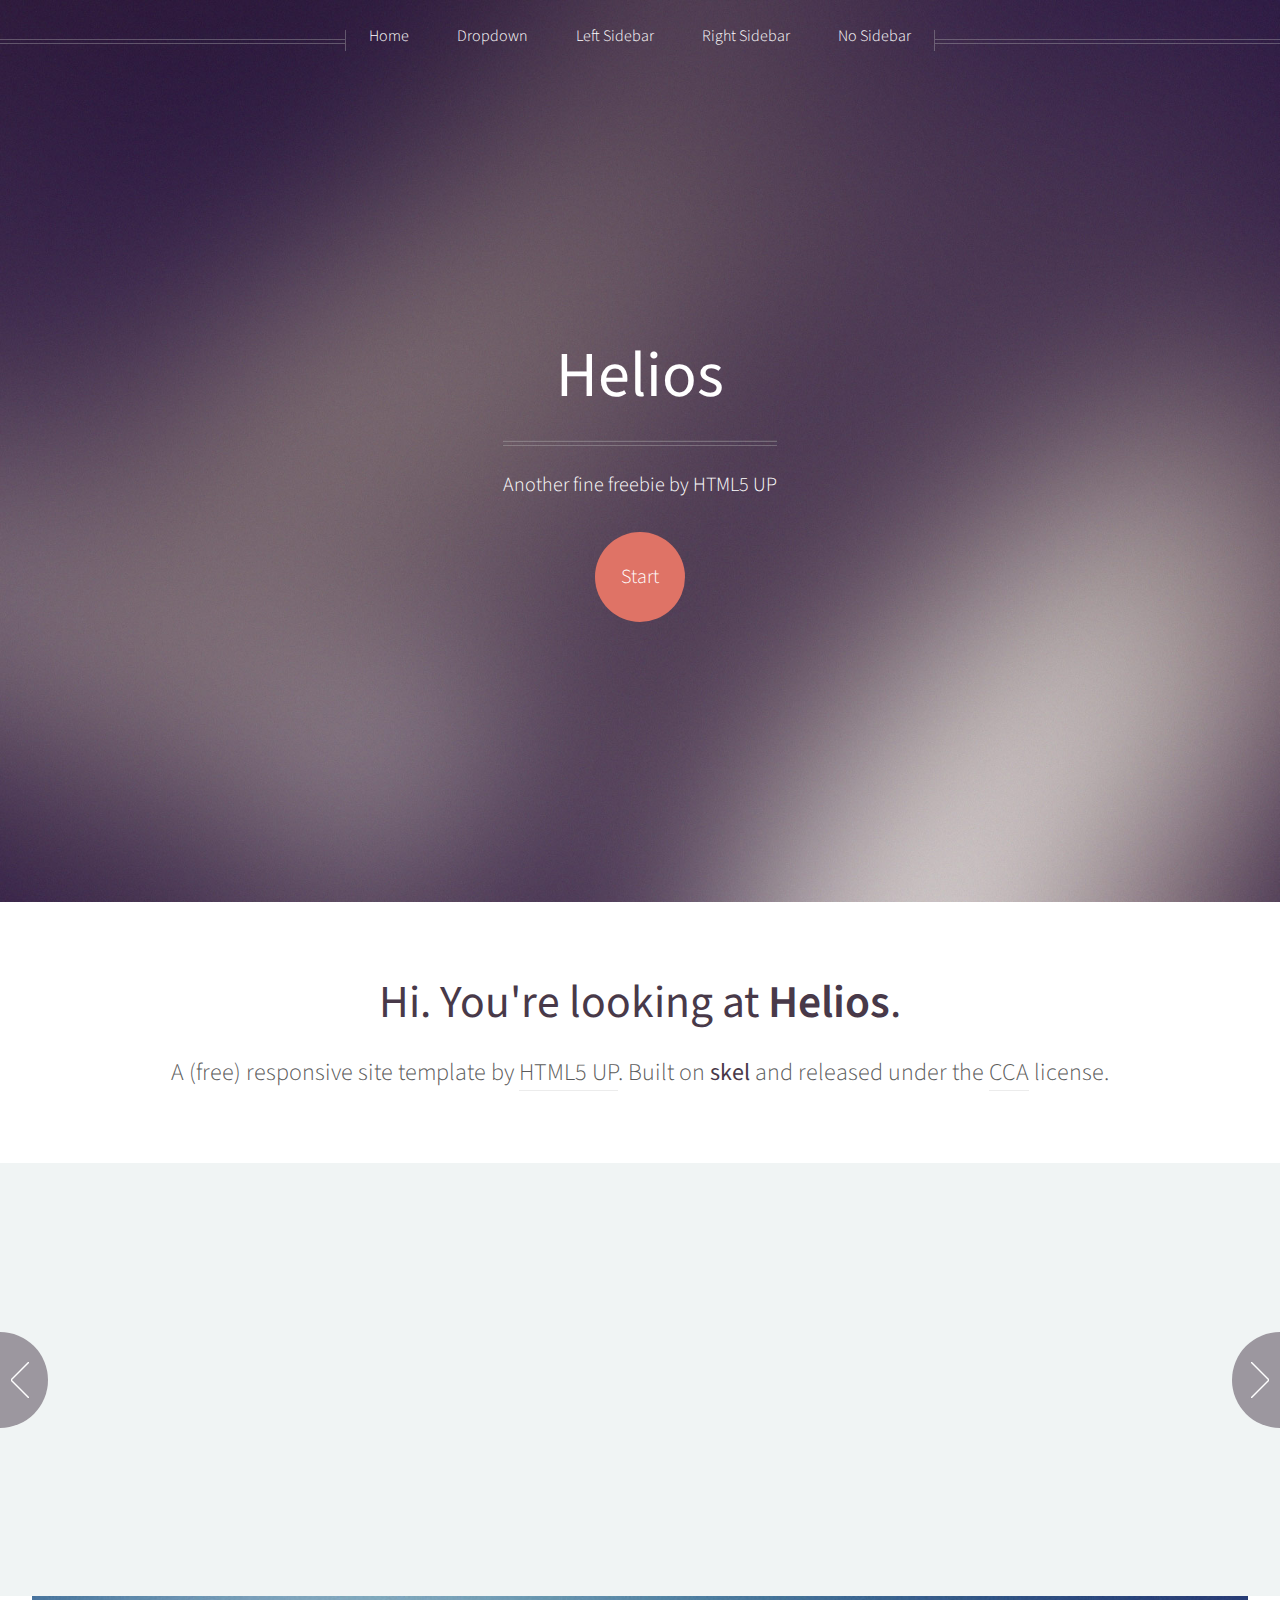
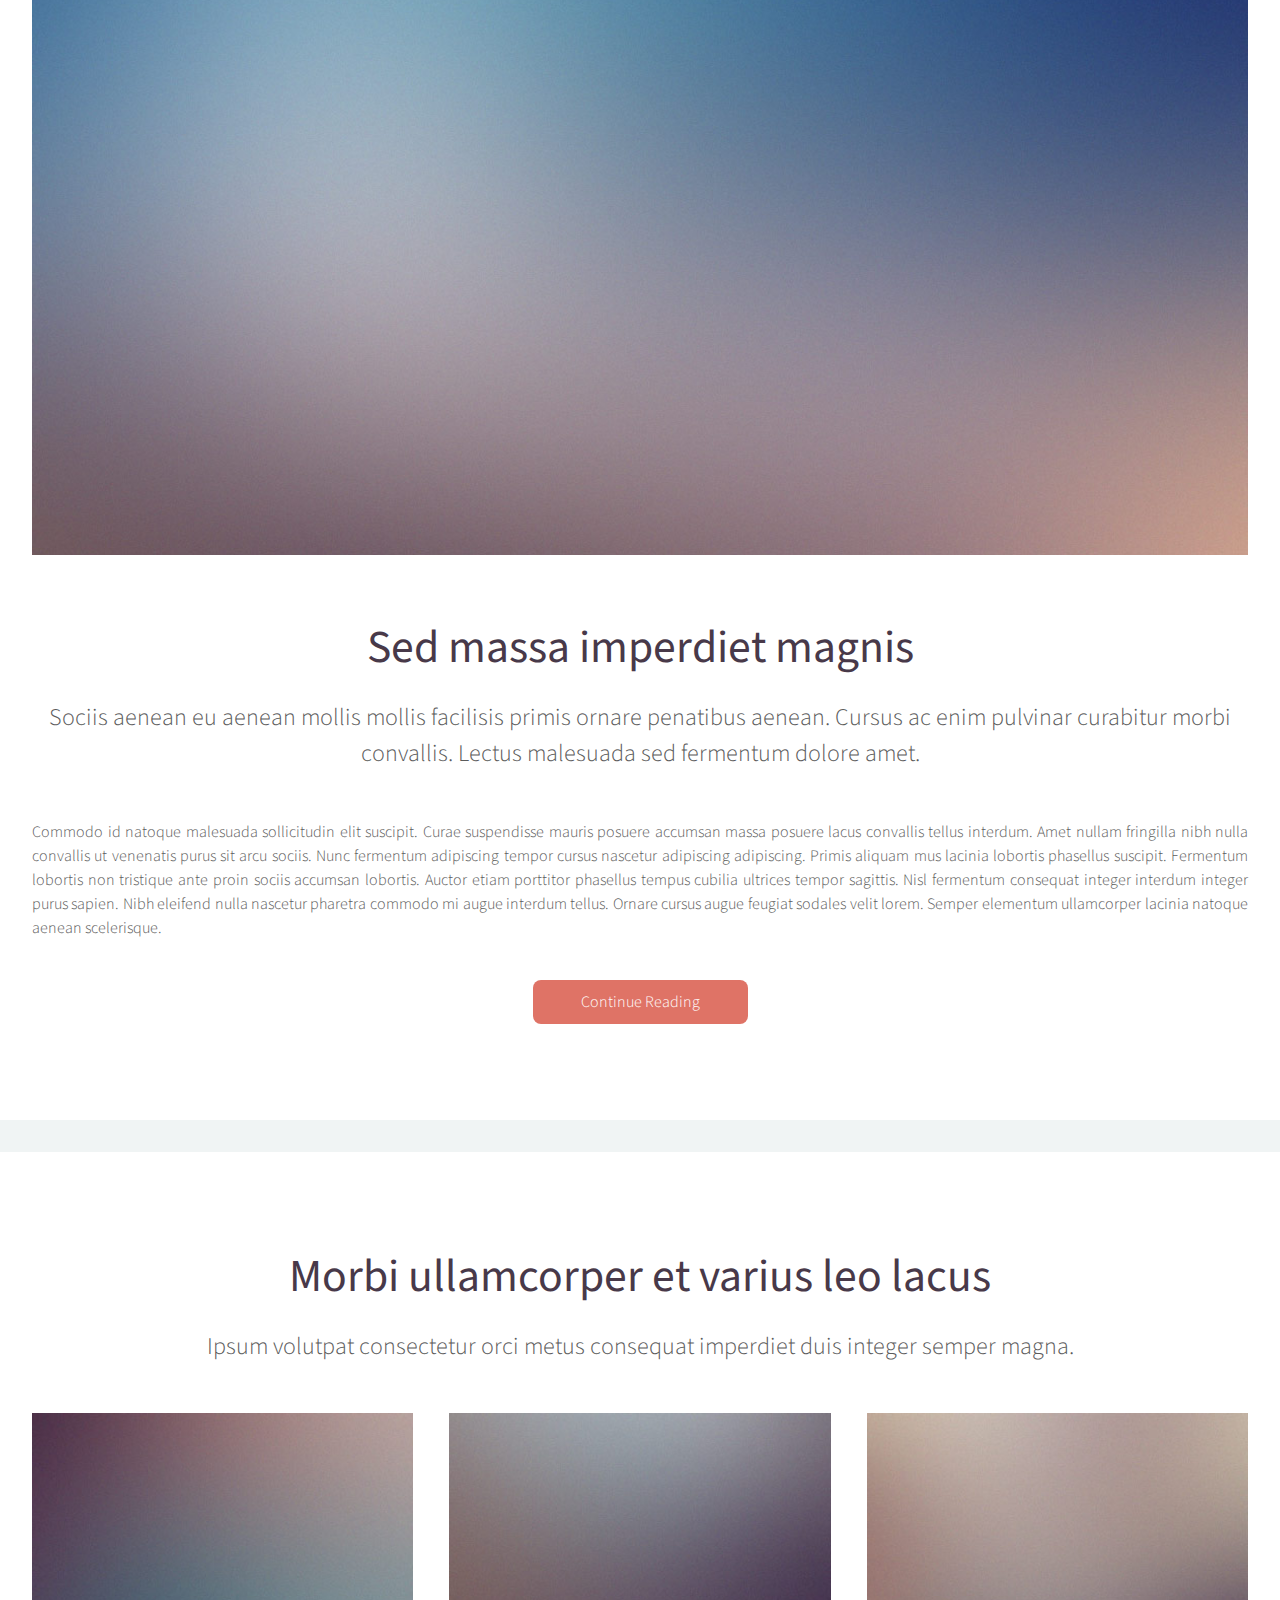
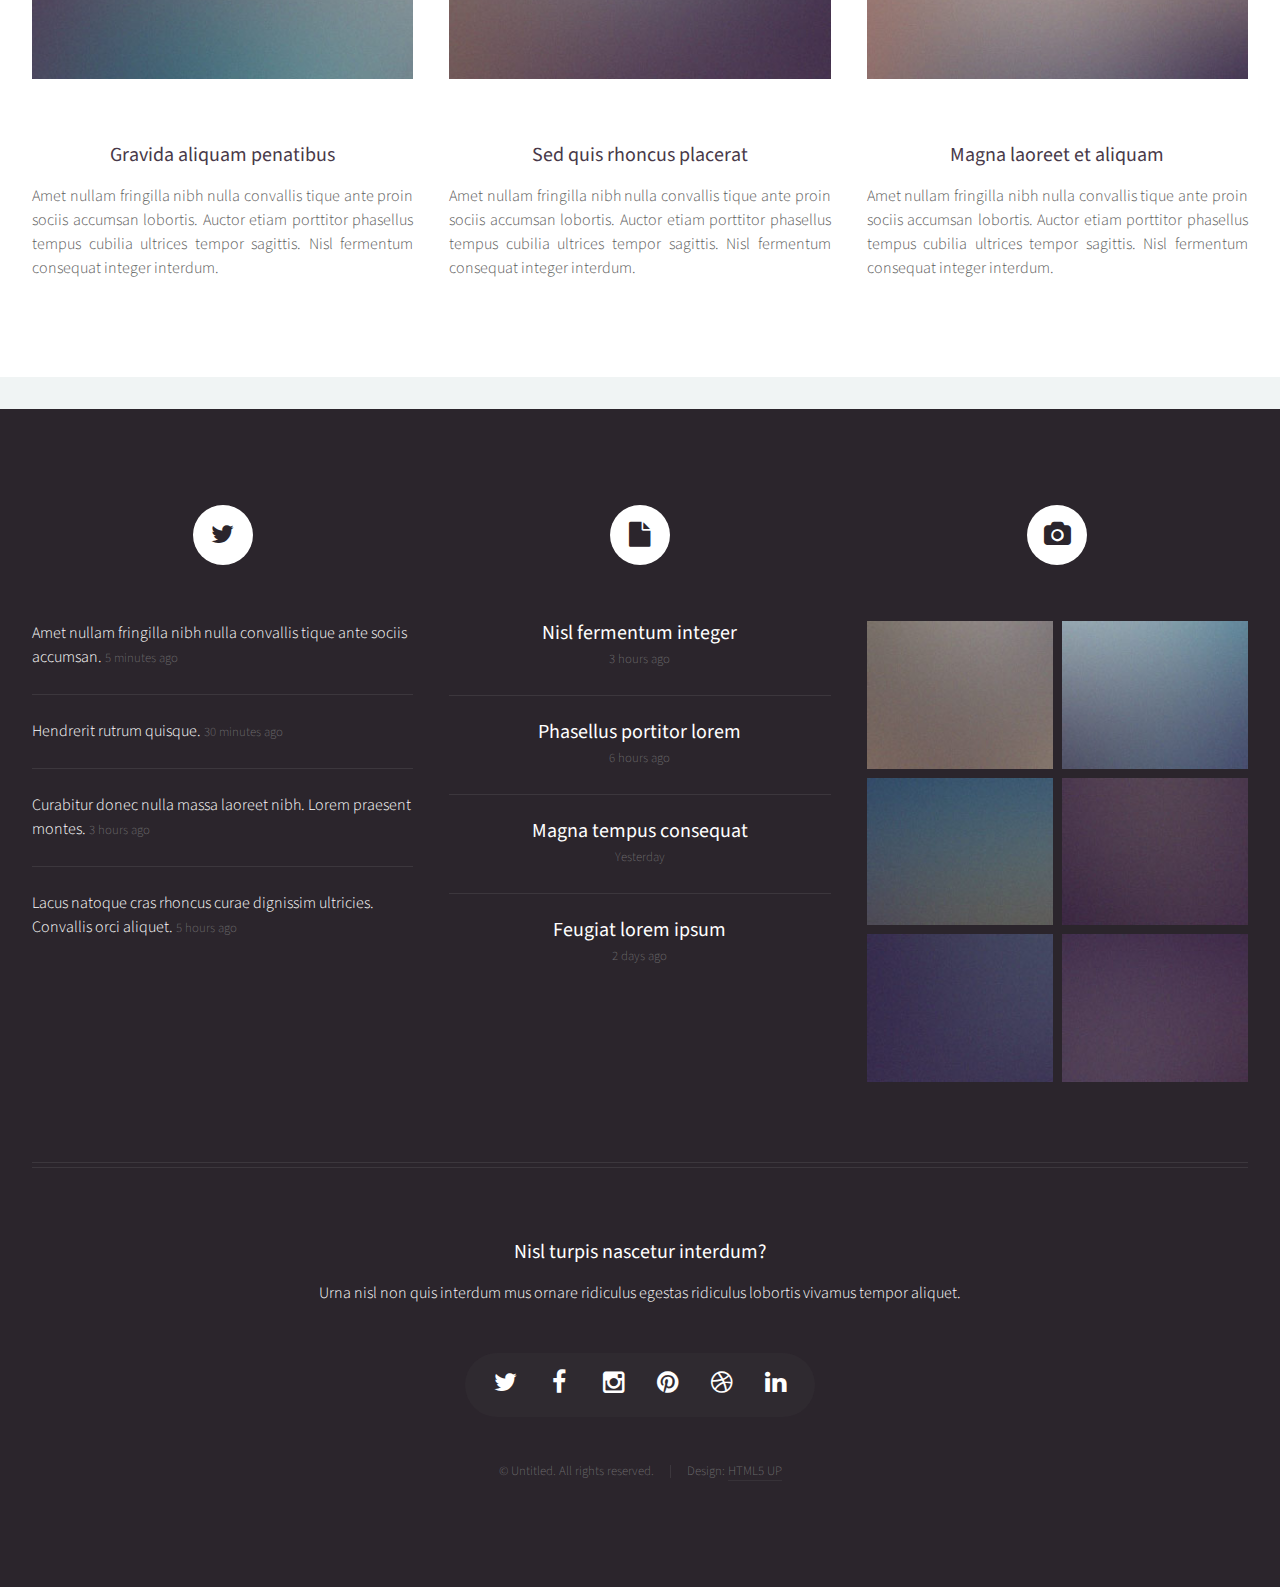
==== index.html @ 943f7883 "added helios" ====
<!DOCTYPE HTML>
<!--
	Helios by HTML5 UP
	html5up.net | @n33co
	Free for personal and commercial use under the CCA 3.0 license (html5up.net/license)
-->
<html>
	<head>
		<title>Helios by HTML5 UP</title>
		<meta http-equiv="content-type" content="text/html; charset=utf-8" />
		<meta name="description" content="" />
		<meta name="keywords" content="" />
		<!--[if lte IE 8]><script src="css/ie/html5shiv.js"></script><![endif]-->
		<script src="js/jquery.min.js"></script>
		<script src="js/jquery.dropotron.min.js"></script>
		<script src="js/jquery.scrolly.min.js"></script>
		<script src="js/jquery.onvisible.min.js"></script>
		<script src="js/skel.min.js"></script>
		<script src="js/skel-layers.min.js"></script>
		<script src="js/init.js"></script>
		<noscript>
			<link rel="stylesheet" href="css/skel.css" />
			<link rel="stylesheet" href="css/style.css" />
			<link rel="stylesheet" href="css/style-desktop.css" />
			<link rel="stylesheet" href="css/style-noscript.css" />
		</noscript>
		<!--[if lte IE 8]><link rel="stylesheet" href="css/ie/v8.css" /><![endif]-->
	</head>
	<body class="homepage">

		<!-- Header -->
			<div id="header">
						
				<!-- Inner -->
					<div class="inner">
						<header>
							<h1><a href="index.html" id="logo">Helios</a></h1>
							<hr />
							<p>Another fine freebie by HTML5 UP</p>
						</header>
						<footer>
							<a href="#banner" class="button circled scrolly">Start</a>
						</footer>
					</div>
				
				<!-- Nav -->
					<nav id="nav">
						<ul>
							<li><a href="index.html">Home</a></li>
							<li>
								<a href="">Dropdown</a>
								<ul>
									<li><a href="#">Lorem ipsum dolor</a></li>
									<li><a href="#">Magna phasellus</a></li>
									<li><a href="#">Etiam dolore nisl</a></li>
									<li>
										<a href="">And a submenu &hellip;</a>
										<ul>
											<li><a href="#">Lorem ipsum dolor</a></li>
											<li><a href="#">Phasellus consequat</a></li>
											<li><a href="#">Magna phasellus</a></li>
											<li><a href="#">Etiam dolore nisl</a></li>
										</ul>
									</li>
									<li><a href="#">Veroeros feugiat</a></li>
								</ul>
							</li>
							<li><a href="left-sidebar.html">Left Sidebar</a></li>
							<li><a href="right-sidebar.html">Right Sidebar</a></li>
							<li><a href="no-sidebar.html">No Sidebar</a></li>
						</ul>
					</nav>

			</div>
			
		<!-- Banner -->
			<section id="banner">
				<header>
					<h2>Hi. You're looking at <strong>Helios</strong>.</h2>
					<p>
						A (free) responsive site template by <a href="http://html5up.net">HTML5 UP</a>.
						Built on <strong>skel</strong> and released under the <a href="http://html5up.net/license">CCA</a> license.
					</p>
				</header>
			</section>

		<!-- Carousel -->
			<section class="carousel">
				<div class="reel">

					<article>
						<a href="#" class="image featured"><img src="images/pic01.jpg" alt="" /></a>
						<header>
							<h3><a href="#">Pulvinar sagittis congue</a></h3>
						</header>
						<p>Commodo id natoque malesuada sollicitudin elit suscipit magna.</p>							
					</article>
				
					<article>
						<a href="#" class="image featured"><img src="images/pic02.jpg" alt="" /></a>
						<header>
							<h3><a href="#">Fermentum sagittis proin</a></h3>
						</header>
						<p>Commodo id natoque malesuada sollicitudin elit suscipit magna.</p>							
					</article>
				
					<article>
						<a href="#" class="image featured"><img src="images/pic03.jpg" alt="" /></a>
						<header>
							<h3><a href="#">Sed quis rhoncus placerat</a></h3>
						</header>
						<p>Commodo id natoque malesuada sollicitudin elit suscipit magna.</p>							
					</article>
				
					<article>
						<a href="#" class="image featured"><img src="images/pic04.jpg" alt="" /></a>
						<header>
							<h3><a href="#">Ultrices urna sit lobortis</a></h3>
						</header>
						<p>Commodo id natoque malesuada sollicitudin elit suscipit magna.</p>							
					</article>
				
					<article>
						<a href="#" class="image featured"><img src="images/pic05.jpg" alt="" /></a>
						<header>
							<h3><a href="#">Varius magnis sollicitudin</a></h3>
						</header>
						<p>Commodo id natoque malesuada sollicitudin elit suscipit magna.</p>							
					</article>

					<article>
						<a href="#" class="image featured"><img src="images/pic01.jpg" alt="" /></a>
						<header>
							<h3><a href="#">Pulvinar sagittis congue</a></h3>
						</header>
						<p>Commodo id natoque malesuada sollicitudin elit suscipit magna.</p>							
					</article>
				
					<article>
						<a href="#" class="image featured"><img src="images/pic02.jpg" alt="" /></a>
						<header>
							<h3><a href="#">Fermentum sagittis proin</a></h3>
						</header>
						<p>Commodo id natoque malesuada sollicitudin elit suscipit magna.</p>							
					</article>
				
					<article>
						<a href="#" class="image featured"><img src="images/pic03.jpg" alt="" /></a>
						<header>
							<h3><a href="#">Sed quis rhoncus placerat</a></h3>
						</header>
						<p>Commodo id natoque malesuada sollicitudin elit suscipit magna.</p>							
					</article>
				
					<article>
						<a href="#" class="image featured"><img src="images/pic04.jpg" alt="" /></a>
						<header>
							<h3><a href="#">Ultrices urna sit lobortis</a></h3>
						</header>
						<p>Commodo id natoque malesuada sollicitudin elit suscipit magna.</p>							
					</article>
				
					<article>
						<a href="#" class="image featured"><img src="images/pic05.jpg" alt="" /></a>
						<header>
							<h3><a href="#">Varius magnis sollicitudin</a></h3>
						</header>
						<p>Commodo id natoque malesuada sollicitudin elit suscipit magna.</p>							
					</article>

				</div>
			</section>
			
		<!-- Main -->
			<div class="wrapper style2">

				<article id="main" class="container special">
					<a href="#" class="image featured"><img src="images/pic06.jpg" alt="" /></a>
					<header>
						<h2><a href="#">Sed massa imperdiet magnis</a></h2>
						<p>
							Sociis aenean eu aenean mollis mollis facilisis primis ornare penatibus aenean. Cursus ac enim 
							pulvinar curabitur morbi convallis. Lectus malesuada sed fermentum dolore amet.
						</p>
					</header>
					<p>
						Commodo id natoque malesuada sollicitudin elit suscipit. Curae suspendisse mauris posuere accumsan massa 
						posuere lacus convallis tellus interdum. Amet nullam fringilla nibh nulla convallis ut venenatis purus 
						sit arcu sociis. Nunc fermentum adipiscing tempor cursus nascetur adipiscing adipiscing. Primis aliquam 
						mus lacinia lobortis phasellus suscipit. Fermentum lobortis non tristique ante proin sociis accumsan 
						lobortis. Auctor etiam porttitor phasellus tempus cubilia ultrices tempor sagittis. Nisl fermentum 
						consequat integer interdum integer purus sapien. Nibh eleifend nulla nascetur pharetra commodo mi augue 
						interdum tellus. Ornare cursus augue feugiat sodales velit lorem. Semper elementum ullamcorper lacinia 
						natoque aenean scelerisque.
					</p>
					<footer>
						<a href="#" class="button">Continue Reading</a>
					</footer>
				</article>

			</div>

		<!-- Features -->
			<div class="wrapper style1">
				
				<section id="features" class="container special">
					<header>
						<h2>Morbi ullamcorper et varius leo lacus</h2>
						<p>Ipsum volutpat consectetur orci metus consequat imperdiet duis integer semper magna.</p>
					</header>
					<div class="row">
						<article class="4u special">
							<a href="#" class="image featured"><img src="images/pic07.jpg" alt="" /></a>
							<header>
								<h3><a href="#">Gravida aliquam penatibus</a></h3>
							</header>
							<p>
								Amet nullam fringilla nibh nulla convallis tique ante proin sociis accumsan lobortis. Auctor etiam
								porttitor phasellus tempus cubilia ultrices tempor sagittis. Nisl fermentum consequat integer interdum.
							</p>
						</article>
						<article class="4u special">
							<a href="#" class="image featured"><img src="images/pic08.jpg" alt="" /></a>
							<header>
								<h3><a href="#">Sed quis rhoncus placerat</a></h3>
							</header>
							<p>
								Amet nullam fringilla nibh nulla convallis tique ante proin sociis accumsan lobortis. Auctor etiam
								porttitor phasellus tempus cubilia ultrices tempor sagittis. Nisl fermentum consequat integer interdum.
							</p>
						</article>
						<article class="4u special">
							<a href="#" class="image featured"><img src="images/pic09.jpg" alt="" /></a>
							<header>
								<h3><a href="#">Magna laoreet et aliquam</a></h3>
							</header>
							<p>
								Amet nullam fringilla nibh nulla convallis tique ante proin sociis accumsan lobortis. Auctor etiam
								porttitor phasellus tempus cubilia ultrices tempor sagittis. Nisl fermentum consequat integer interdum.
							</p>
						</article>
					</div>
				</section>

			</div>

		<!-- Footer -->
			<div id="footer">
				<div class="container">
					<div class="row">
						
						<!-- Tweets -->
							<section class="4u">
								<header>
									<h2 class="icon fa-twitter circled"><span class="label">Tweets</span></h2>
								</header>
								<ul class="divided">
									<li>
										<article class="tweet">
											Amet nullam fringilla nibh nulla convallis tique ante sociis accumsan.
											<span class="timestamp">5 minutes ago</span>
										</article>
									</li>
									<li>
										<article class="tweet">
											Hendrerit rutrum quisque.
											<span class="timestamp">30 minutes ago</span>
										</article>
									</li>
									<li>
										<article class="tweet">
											Curabitur donec nulla massa laoreet nibh. Lorem praesent montes.
											<span class="timestamp">3 hours ago</span>
										</article>
									</li>
									<li>
										<article class="tweet">
											Lacus natoque cras rhoncus curae dignissim ultricies. Convallis orci aliquet.
											<span class="timestamp">5 hours ago</span>
										</article>
									</li>
								</ul>
							</section>

						<!-- Posts -->
							<section class="4u">
								<header>
									<h2 class="icon fa-file circled"><span class="label">Posts</span></h2>
								</header>
								<ul class="divided">
									<li>
										<article class="post stub">
											<header>
												<h3><a href="#">Nisl fermentum integer</a></h3>
											</header>
											<span class="timestamp">3 hours ago</span>
										</article>
									</li>
									<li>
										<article class="post stub">
											<header>
												<h3><a href="#">Phasellus portitor lorem</a></h3>
											</header>
											<span class="timestamp">6 hours ago</span>
										</article>
									</li>
									<li>
										<article class="post stub">
											<header>
												<h3><a href="#">Magna tempus consequat</a></h3>
											</header>
											<span class="timestamp">Yesterday</span>
										</article>
									</li>
									<li>
										<article class="post stub">
											<header>
												<h3><a href="#">Feugiat lorem ipsum</a></h3>
											</header>
											<span class="timestamp">2 days ago</span>
										</article>
									</li>
								</ul>
							</section>

						<!-- Photos -->
							<section class="4u">
								<header>
									<h2 class="icon fa-camera circled"><span class="label">Photos</span></h2>
								</header>
								<div class="row 25% no-collapse">
									<div class="6u">
										<a href="#" class="image fit"><img src="images/pic10.jpg" alt="" /></a>
									</div>
									<div class="6u">
										<a href="#" class="image fit"><img src="images/pic11.jpg" alt="" /></a>
									</div>
								</div>
								<div class="row 25% no-collapse">
									<div class="6u">
										<a href="#" class="image fit"><img src="images/pic12.jpg" alt="" /></a>
									</div>
									<div class="6u">
										<a href="#" class="image fit"><img src="images/pic13.jpg" alt="" /></a>
									</div>
								</div>
								<div class="row 25% no-collapse">
									<div class="6u">
										<a href="#" class="image fit"><img src="images/pic14.jpg" alt="" /></a>
									</div>
									<div class="6u">
										<a href="#" class="image fit"><img src="images/pic15.jpg" alt="" /></a>
									</div>
								</div>
							</section>

					</div>
					<hr />
					<div class="row">
						<div class="12u">
							
							<!-- Contact -->
								<section class="contact">
									<header>
										<h3>Nisl turpis nascetur interdum?</h3>
									</header>
									<p>Urna nisl non quis interdum mus ornare ridiculus egestas ridiculus lobortis vivamus tempor aliquet.</p>
									<ul class="icons">
										<li><a href="#" class="icon fa-twitter"><span class="label">Twitter</span></a></li>
										<li><a href="#" class="icon fa-facebook"><span class="label">Facebook</span></a></li>
										<li><a href="#" class="icon fa-instagram"><span class="label">Instagram</span></a></li>
										<li><a href="#" class="icon fa-pinterest"><span class="label">Pinterest</span></a></li>
										<li><a href="#" class="icon fa-dribbble"><span class="label">Dribbble</span></a></li>
										<li><a href="#" class="icon fa-linkedin"><span class="label">Linkedin</span></a></li>
									</ul>
								</section>
							
							<!-- Copyright -->
								<div class="copyright">
									<ul class="menu">
										<li>&copy; Untitled. All rights reserved.</li><li>Design: <a href="http://html5up.net">HTML5 UP</a></li>
									</ul>
								</div>
							
						</div>
					
					</div>
				</div>
			</div>

	</body>
</html>
---- css/skel.css ----
/* Resets (http://meyerweb.com/eric/tools/css/reset/ | v2.0 | 20110126 | License: none (public domain)) */

	html,body,div,span,applet,object,iframe,h1,h2,h3,h4,h5,h6,p,blockquote,pre,a,abbr,acronym,address,big,cite,code,del,dfn,em,img,ins,kbd,q,s,samp,small,strike,strong,sub,sup,tt,var,b,u,i,center,dl,dt,dd,ol,ul,li,fieldset,form,label,legend,table,caption,tbody,tfoot,thead,tr,th,td,article,aside,canvas,details,embed,figure,figcaption,footer,header,hgroup,menu,nav,output,ruby,section,summary,time,mark,audio,video{margin:0;padding:0;border:0;font-size:100%;font:inherit;vertical-align:baseline;}article,aside,details,figcaption,figure,footer,header,hgroup,menu,nav,section{display:block;}body{line-height:1;}ol,ul{list-style:none;}blockquote,q{quotes:none;}blockquote:before,blockquote:after,q:before,q:after{content:'';content:none;}table{border-collapse:collapse;border-spacing:0;}body{-webkit-text-size-adjust:none}

/* Box Model */

	*, *:before, *:after {
		-moz-box-sizing: border-box;
		-webkit-box-sizing: border-box;
		box-sizing: border-box;
	}

/* Container */

	.container {
		margin-left: auto;
		margin-right: auto;

		/* width: (containers) */
		width: 1200px;
	}

	/* Modifiers */

		/* 125% */
			.container.\31 25\25 {
				width: 100%;

				/* max-width: (containers * 1.25) */
				max-width: 1500px;

				/* min-width: (containers) */
				min-width: 1200px;
			}

		/* 75% */
			.container.\37 5\25 {

				/* width: (containers * 0.75) */
				width: 900px;

			}

		/* 50% */
			.container.\35 0\25 {

				/* width: (containers * 0.50) */
				width: 600px;

			}

		/* 25% */
			.container.\32 5\25 {

				/* width: (containers * 0.25) */
				width: 300px;

			}

/* Grid */

	.row {
		border-bottom: solid 1px transparent;
	}

	.row > * {
		float: left;
	}

	.row:after, .row:before {
		content: '';
		display: block;
		clear: both;
		height: 0;
	}

	.row.uniform > * > :first-child {
		margin-top: 0;
	}

	.row.uniform > * > :last-child {
		margin-bottom: 0;
	}

	/* Gutters */

		/* Normal */

			.row > * {
				/* padding: (gutters.horizontal) 0 0 (gutters.vertical) */
				padding: 40px 0 0 40px;
			}

			.row {
				/* margin: -(gutters.horizontal) 0 -1px -(gutters.vertical) */
				margin: -40px 0 -1px -40px;
			}

			.row.uniform > * {
				/* padding: (gutters.vertical) 0 0 (gutters.vertical) */
				padding: 40px 0 0 40px;
			}

			.row.uniform {
				/* margin: -(gutters.vertical) 0 -1px -(gutters.vertical) */
				margin: -40px 0 -1px -40px;
			}

		/* 200% */

			.row.\32 00\25 > * {
				/* padding: (gutters.horizontal) 0 0 (gutters.vertical) */
				padding: 80px 0 0 80px;
			}

			.row.\32 00\25 {
				/* margin: -(gutters.horizontal) 0 -1px -(gutters.vertical) */
				margin: -80px 0 -1px -80px;
			}

			.row.uniform.\32 00\25 > * {
				/* padding: (gutters.vertical) 0 0 (gutters.vertical) */
				padding: 80px 0 0 80px;
			}

			.row.uniform.\32 00\25 {
				/* margin: -(gutters.vertical) 0 -1px -(gutters.vertical) */
				margin: -80px 0 -1px -80px;
			}

		/* 150% */

			.row.\31 50\25 > * {
				/* padding: (gutters.horizontal) 0 0 (gutters.vertical) */
				padding: 60px 0 0 60px;
			}

			.row.\31 50\25 {
				/* margin: -(gutters.horizontal) 0 -1px -(gutters.vertical) */
				margin: -60px 0 -1px -60px;
			}

			.row.uniform.\31 50\25 > * {
				/* padding: (gutters.vertical) 0 0 (gutters.vertical) */
				padding: 60px 0 0 60px;
			}

			.row.uniform.\31 50\25 {
				/* margin: -(gutters.vertical) 0 -1px -(gutters.vertical) */
				margin: -60px 0 -1px -60px;
			}

		/* 50% */

			.row.\35 0\25 > * {
				/* padding: (gutters.horizontal) 0 0 (gutters.vertical) */
				padding: 20px 0 0 20px;
			}

			.row.\35 0\25 {
				/* margin: -(gutters.horizontal) 0 -1px -(gutters.vertical) */
				margin: -20px 0 -1px -20px;
			}

			.row.uniform.\35 0\25 > * {
				/* padding: (gutters.vertical) 0 0 (gutters.vertical) */
				padding: 20px 0 0 20px;
			}

			.row.uniform.\35 0\25 {
				/* margin: -(gutters.vertical) 0 -1px -(gutters.vertical) */
				margin: -20px 0 -1px -20px;
			}

		/* 25% */

			.row.\32 5\25 > * {
				/* padding: (gutters.horizontal) 0 0 (gutters.vertical) */
				padding: 10px 0 0 10px;
			}

			.row.\32 5\25 {
				/* margin: -(gutters.horizontal) 0 -1px -(gutters.vertical) */
				margin: -10px 0 -1px -10px;
			}

			.row.uniform.\32 5\25 > * {
				/* padding: (gutters.vertical) 0 0 (gutters.vertical) */
				padding: 10px 0 0 10px;
			}

			.row.uniform.\32 5\25 {
				/* margin: -(gutters.vertical) 0 -1px -(gutters.vertical) */
				margin: -10px 0 -1px -10px;
			}

		/* 0% */

			.row.\30 \25 > * {
				padding: 0;
			}

			.row.\30 \25 {
				margin: 0 0 -1px 0;
			}

	/* Cells */

		.\31 2u, .\31 2u\24 { width: 100%; clear: none; margin-left: 0; }
		.\31 1u, .\31 1u\24 { width: 91.6666666667%; clear: none; margin-left: 0; }
		.\31 0u, .\31 0u\24 { width: 83.3333333333%; clear: none; margin-left: 0; }
		.\39 u, .\39 u\24 { width: 75%; clear: none; margin-left: 0; }
		.\38 u, .\38 u\24 { width: 66.6666666667%; clear: none; margin-left: 0; }
		.\37 u, .\37 u\24 { width: 58.3333333333%; clear: none; margin-left: 0; }
		.\36 u, .\36 u\24 { width: 50%; clear: none; margin-left: 0; }
		.\35 u, .\35 u\24 { width: 41.6666666667%; clear: none; margin-left: 0; }
		.\34 u, .\34 u\24 { width: 33.3333333333%; clear: none; margin-left: 0; }
		.\33 u, .\33 u\24 { width: 25%; clear: none; margin-left: 0; }
		.\32 u, .\32 u\24 { width: 16.6666666667%; clear: none; margin-left: 0; }
		.\31 u, .\31 u\24 { width: 8.3333333333%; clear: none; margin-left: 0; }

		.\31 2u\24 + *,
		.\31 1u\24 + *,
		.\31 0u\24 + *,
		.\39 u\24 + *,
		.\38 u\24 + *,
		.\37 u\24 + *,
		.\36 u\24 + *,
		.\35 u\24 + *,
		.\34 u\24 + *,
		.\33 u\24 + *,
		.\32 u\24 + *,
		.\31 u\24 + * {
			clear: left;
		}

		.\-11u { margin-left: 91.6666666667% }
		.\-10u { margin-left: 83.3333333333% }
		.\-9u { margin-left: 75% }
		.\-8u { margin-left: 66.6666666667% }
		.\-7u { margin-left: 58.3333333333% }
		.\-6u { margin-left: 50% }
		.\-5u { margin-left: 41.6666666667% }
		.\-4u { margin-left: 33.3333333333% }
		.\-3u { margin-left: 25% }
		.\-2u { margin-left: 16.6666666667% }
		.\-1u { margin-left: 8.3333333333% }
---- css/style.css ----
@charset 'UTF-8';
@import url('http://fonts.googleapis.com/css?family=Source+Sans+Pro:300,300italic,400,400italic,600');
@import url('font-awesome.min.css');

/*
	Helios by HTML5 UP
	html5up.net | @n33co
	Free for personal and commercial use under the CCA 3.0 license (html5up.net/license)
*/

/*********************************************************************************/
/* Basic                                                                         */
/*********************************************************************************/

	body
	{
		background: #f0f4f4;
		color: #5b5b5b;
	}

		body.is-loading *
		{
			-moz-transition: none !important;
			-webkit-transition: none !important;
			-o-transition: none !important;
			-ms-transition: none !important;
			transition: none !important;
			-moz-animation: none !important;
			-webkit-animation: none !important;
			-o-animation: none !important;
			-ms-animation: none !important;
			animation: none !important;
		}

	body,input,textarea,select
	{
		font-size: 15pt;
		line-height: 1.85em;
		font-family: 'Source Sans Pro', sans-serif;
		font-weight: 300;
	}

	h1,h2,h3,h4,h5,h6
	{
		font-weight: 400;
		color: #483949;
		line-height: 1.25em;
	}
	
		h1 a, h2 a, h3 a, h4 a, h5 a, h6 a
		{
			color: inherit;
			text-decoration: none;
			border-bottom-color: transparent;
		}
		
		h1 strong, h2 strong, h3 strong, h4 strong, h5 strong, h6 strong
		{
			font-weight: 600;
		}

	h2
	{
		font-size: 2.85em;
	}
	
	h3
	{
		font-size: 1.25em;
	}
	
	h4
	{
		font-size: 1em;
		margin: 0 0 0.25em 0;
	}
	
	strong, b
	{
		font-weight: 400;
		color: #483949;
	}
	
	em, i
	{
		font-style: italic;
	}

	a
	{
		color: inherit;
		border-bottom: solid 1px rgba(128,128,128,0.15);
		text-decoration: none;
		-moz-transition: background-color 0.35s ease-in-out, color 0.35s ease-in-out, border-bottom-color 0.35s ease-in-out;
		-webkit-transition: background-color 0.35s ease-in-out, color 0.35s ease-in-out, border-bottom-color 0.35s ease-in-out;
		-o-transition: background-color 0.35s ease-in-out, color 0.35s ease-in-out, border-bottom-color 0.35s ease-in-out;
		-ms-transition: background-color 0.35s ease-in-out, color 0.35s ease-in-out, border-bottom-color 0.35s ease-in-out;
		transition: background-color 0.35s ease-in-out, color 0.35s ease-in-out, border-bottom-color 0.35s ease-in-out;
	}
	
		a:hover
		{
			color: #ef8376;
			border-bottom-color: transparent;
		}

	sub
	{
		position: relative;
		top: 0.5em;
		font-size: 0.8em;
	}
	
	sup
	{
		position: relative;
		top: -0.5em;
		font-size: 0.8em;
	}
	
	blockquote
	{
		border-left: solid 0.5em #ddd;
		padding: 1em 0 1em 2em;
		font-style: italic;
	}
	
	p, ul, ol, dl, table
	{
		margin-bottom: 1em;
	}

	p
	{
		text-align: justify;
	}

	br.clear
	{
		clear: both;
	}
	
	hr
	{
		position: relative;
		display: block;
		border: 0;
		top: 4.5em;
		margin-bottom: 9em;

		height: 6px;
		border-top: solid 1px rgba(128,128,128,0.2);
		border-bottom: solid 1px rgba(128,128,128,0.2);
	}
	
		hr:before,
		hr:after
		{
			content: '';
			position: absolute;
			top: -8px;
			display: block;
			width: 1px;
			height: 21px;
			background: rgba(128,128,128,0.2);			
		}

		hr:before
		{
			left: -1px;
		}

		hr:after
		{
			right: -1px;
		}

	.timestamp
	{
		color: rgba(128,128,128,0.75);
		font-size: 0.8em;
	}

	/* Sections/Article */
	
		section,
		article
		{
			margin-bottom: 3em;
		}
		
			section > :last-child,
			article > :last-child
			{
				margin-bottom: 0;
			}

			section:last-child,
			article:last-child
			{
				margin-bottom: 0;
			}

			.row > section,
			.row > article
			{
				margin-bottom: 0;
			}

			section.special > header,
			section.special > footer,
			article.special > header,
			article.special > footer
			{
				text-align: center;
			}

		header
		{
			margin: 0 0 1em 0;
		}

			header > p
			{
				display: block;
				font-size: 1.5em;
				margin: 1em 0 2em 0;
				line-height: 1.5em;
				text-align: inherit;
			}
			
		footer
		{
			margin: 2.5em 0 0 0;
		}

	/* Image */

		.image
		{
			position: relative;
			display: inline-block;
			border: 0;
			outline: 0;
		}
		
			/* Uncomment the block below if you want linked images to highlight on hover */
		
			.image img
			{
				display: block;
				width: 100%;
			}

			.image.fit
			{
				display: block;
				width: 100%;
			}

			.image.featured
			{
				display: block;
				width: 100%;
				margin: 0 0 4em 0;
			}
			
			.image.left
			{
				float: left;
				margin: 0 2em 2em 0;
			}
			
			.image.centered
			{
				display: block;
				margin: 0 0 2em 0;
			}

				.image.centered img
				{
					margin: 0 auto;
					width: auto;
				}

	/* List */

		ul
		{
		}

			ul.default
			{
				list-style: disc;
				padding-left: 1em;
			}
			
				ul.default li
				{
					padding-left: 0.5em;
				}

			ul.actions
			{
				margin: 3em 0 0 0;
			}
			
				form ul.actions
				{
					margin-top: 0;
				}
			
				ul.actions li
				{
					display: inline-block;
					margin: 0 0.75em 0 0.75em;
				}
				
				ul.actions li:first-child
				{
					margin-left: 0;
				}
				
				ul.actions li:last-child
				{
					margin-right: 0;
				}
							
			ul.divided
			{
			}
			
				ul.divided li
				{
					border-top: solid 1px rgba(128,128,128,0.2);
					padding-top: 1.5em;
					margin-top: 1.5em;
				}
				
				ul.divided li:first-child
				{
					border-top: 0;
					padding-top: 0;
					margin-top: 0;
				}

			ul.menu
			{
				height: 1em;
				line-height: 1em;
			}
			
				ul.menu li
				{
					display: inline-block;
					border-left: solid 1px rgba(128,128,128,0.2);
					padding-left: 1.25em;
					margin-left: 1.25em;
				}
				
				ul.menu li:first-child
				{
					border-left: 0;
					padding-left: 0;
					margin-left: 0;
				}

			ul.icons
			{
				position: relative;
				background: rgba(128,128,128,0.05);
				border-radius: 4em;
				display: inline-block;
				padding: 0.35em 0.75em 0.35em 0.75em;
				font-size: 1.25em;
				cursor: default;
			}
			
				ul.icons li
				{
					display: inline-block;
				}

					ul.icons li a
					{
						display: inline-block;
						background: none;
						width: 2.5em;
						height: 2.5em;
						line-height: 2.5em;
						text-align: center;
						border-radius: 100%;
						border: 0;
						color: inherit;
					}
					
						ul.icons li a:hover
						{
							color: #ef8376;
						}
		
		ol
		{
		}	

			ol.default
			{
				list-style: decimal;
				padding-left: 1.25em;
			}

				ol.default li
				{
					padding-left: 0.25em;
				}
				
	/* Form */

		form
		{
		}
		
			form label
			{
				display: block;
				font-weight: 400;
				color: #483949;
				margin: 0 0 1em 0;
			}
		
			form input[type="text"],
			form input[type="email"],
			form input[type="password"],
			form select,
			form textarea
			{
				-webkit-appearance: none;
				display: block;
				border: 0;
				background: #fafafa;
				width: 100%;
				border-radius: 0.5em;
				border: solid 1px #E5E5E5;
				padding: 1em;
				-moz-transition: background-color 0.35s ease-in-out, border-color 0.35s ease-in-out;
				-webkit-transition: background-color 0.35s ease-in-out, border-color 0.35s ease-in-out;
				-o-transition: background-color 0.35s ease-in-out, border-color 0.35s ease-in-out;
				-ms-transition: background-color 0.35s ease-in-out, border-color 0.35s ease-in-out;
				transition: background-color 0.35s ease-in-out, border-color 0.35s ease-in-out;
			}

			form input[type="text"],
			form input[type="email"],
			form input[type="password"],
			form select
			{
				line-height: 1em;
			}
			
			form textarea
			{
				min-height: 9em;
			}

				form input[type="text"]:focus,
				form input[type="email"]:focus,
				form input[type="password"]:focus,
				form select:focus,
				form textarea:focus
				{
					background: #fff;
					border-color: #df7366;
				}

				form .formerize-placeholder
				{
					color: #555 !important;
				}

				form ::-webkit-input-placeholder
				{
					color: #555 !important;
				}

				form :-moz-placeholder
				{
					color: #555 !important;
				}

				form ::-moz-placeholder
				{
					color: #555 !important;
				}

				form :-ms-input-placeholder
				{
					color: #555 !important;
				}

				form ::-moz-focus-inner
				{
					border: 0;
				}
			
	/* Table */
	
		table
		{
			width: 100%;
		}
		
			table.default
			{
				width: 100%;
			}

				table.default tbody tr
				{
					border-top: solid 1px #e5e5e5;
				}

				table.default tbody tr:first-child
				{
					border-top: 0;
				}
			
				table.default tbody tr:nth-child(2n+1)
				{
					background: #fafafa;
				}
				
				table.default td
				{
					padding: 0.5em 1em 0.5em 1em;
				}
				
				table.default th
				{
					text-align: left;
					font-weight: 400;
					padding: 0.5em 1em 0.5em 1em;
				}
			
				table.default thead
				{
					border-bottom: solid 2px #e5e5e5;
				}
				
				table.default tfoot
				{
					border-top: solid 2px #e5e5e5;
				}

	/* Button */
		
		input[type="button"],
		input[type="submit"],
		input[type="reset"],
		.button	
		{
			position: relative;
			display: inline-block;
			background: #df7366;
			color: #fff;
			text-align: center;
			border-radius: 0.5em;
			text-decoration: none;
			padding: 0.65em 3em 0.65em 3em;
			border: 0;
			cursor: pointer;
			outline: 0;
			font-weight: 300;
			-moz-transition: background-color 0.35s ease-in-out, color 0.35s ease-in-out, border-bottom-color 0.35s ease-in-out;
			-webkit-transition: background-color 0.35s ease-in-out, color 0.35s ease-in-out, border-bottom-color 0.35s ease-in-out;
			-o-transition: background-color 0.35s ease-in-out, color 0.35s ease-in-out, border-bottom-color 0.35s ease-in-out;
			-ms-transition: background-color 0.35s ease-in-out, color 0.35s ease-in-out, border-bottom-color 0.35s ease-in-out;
			transition: background-color 0.35s ease-in-out, color 0.35s ease-in-out, border-bottom-color 0.35s ease-in-out;
		}

			input[type="button"]:hover,
			input[type="submit"]:hover,
			input[type="reset"]:hover,
			.button:hover
			{
				color: #fff;
				background: #ef8376;
			}
			
			input[type="button"].alt,
			input[type="submit"].alt,
			input[type="reset"].alt,
			.button.alt
			{
				background: #2B252C;
			}		


				input[type="button"].alt:hover,
				input[type="submit"].alt:hover,
				input[type="reset"].alt:hover,
				.button.alt:hover
				{
					background: #3B353C;
				}		

	/* Post */

		.post
		{
		}
		
			.post.stub
			{
				text-align: center;
			}
			
				.post.stub header
				{
					margin: 0;
				}

/*********************************************************************************/
/* Icons                                                                         */
/*********************************************************************************/

	.icon {
		text-decoration: none;
	}

		.icon:before {
			display: inline-block;
			font-family: FontAwesome;
			font-size: 1.25em;
			text-decoration: none;
			font-style: normal;
			font-weight: normal;
			line-height: 1;
			-webkit-font-smoothing:antialiased;
			-moz-osx-font-smoothing:grayscale;
		}
		
		.icon > .label {
			display: none;
		}

		.icon.circled
		{
			position: relative;
			display: inline-block;
			background: #2b252c;
			color: #fff;
			border-radius: 100%;
			width: 3em;
			height: 3em;
			line-height: 3.25em;
			text-align: center;
			font-size: 1.25em;
		}
		
			header .icon.circled
			{
				margin: 0 0 2em 0;
			}

/*********************************************************************************/
/* Wrapper                                                                       */
/*********************************************************************************/

	.wrapper
	{
		background: #fff;
		margin: 0 0 2em 0;
		padding: 6em 0 6em 0;
	}
	
		.wrapper.style1
		{
		}

		.wrapper.style2
		{
			padding-top: 0;
		}

/*********************************************************************************/
/* Header                                                                        */
/*********************************************************************************/

	#header
	{
		position: relative;
		background-image: url('../images/header.jpg');
		background-size: cover;
		background-position: center center;
		background-attachment: fixed;
		color: #fff;
		text-align: center;
		padding: 2.5em 0 2em 0;
		cursor: default;
	}

		.homepage #header
		{
			padding: 4em 0 4em 0;
		}
	
			.homepage #header .overlay
			{
				content: '';
				background: #1C0920;
				display: block;
				position: absolute;
				left: 0;
				top: 0;
				width: 100%;
				height: 100%;
				opacity: 1.0;
				-moz-transition: opacity 2s ease-in-out;
				-webkit-transition: opacity 2s ease-in-out;
				-o-transition: opacity 2s ease-in-out;
				-ms-transition: opacity 2s ease-in-out;
				transition: opacity 2s ease-in-out;
			}
		
			.homepage #header.ready .overlay
			{
				opacity: 0;
			}

		#header .inner
		{
			position: relative;
			z-index: 1;
			margin: 0;
			padding: 4em 0 0 0;
		}
	
		#header h1
		{
			color: #fff;
			font-size: 3em;
			line-height: 1em;
		}

			.homepage #header h1
			{
				font-size: 4em;
			}
		
			#header h1 a
			{
				color: inherit;
			}
	
		#header header > p
		{
			font-size: 1.25em;
			margin: 0;
		}
		
		#header .button
		{
			display: inline-block;
			border-radius: 100%;
			width: 4.5em;
			height: 4.5em;
			line-height: 4.5em;
			text-align: center;
			font-size: 1.25em;
			padding: 0;
		}
		
		#header header
		{
			display: inline-block;
		}
		
		#header footer
		{
			margin: 1em 0 0 0;
		}
		
		#header hr
		{
			top: 1.5em;
			margin-bottom: 3em;

			border-bottom-color: rgba(192,192,192,0.35);
			box-shadow: inset 0 1px 0 0 rgba(192,192,192,0.35);
		}
		
			#header hr:before,
			#header hr:after
			{
				background: rgba(192,192,192,0.35);
			}

/*********************************************************************************/
/* Nav                                                                           */
/*********************************************************************************/

	#nav
	{
		position: absolute;
		top: 0;
		left: 0;
		width: 100%;
		text-align: center;
		padding: 1.5em 0 1.5em 0;
		z-index: 1;
		overflow: hidden;
	}
	
		#nav > ul
		{
			line-height: 0px;
			position: relative;
			display: inline-block;
			margin: 0;

			height: 21px;
			border-left: solid 1px rgba(192,192,192,0.35);
			border-right: solid 1px rgba(192,192,192,0.35);
		}
		
			#nav > ul:before,
			#nav > ul:after
			{
				content: '';
				display: block;
				width: 300%;
				position: absolute;
				top: 50%;
				margin-top: -2px;

				height: 5px;
				border-top: solid 1px rgba(192,192,192,0.35);
				border-bottom: solid 1px rgba(192,192,192,0.35);
			}
		
			#nav > ul:before
			{
				left: 100%;
				margin-left: 1px;
			}
		
			#nav > ul:after
			{
				right: 100%;
				margin-right: 1px;
			}
		
			#nav > ul > li
			{
				display: inline-block;
				margin: -9px 0.5em 0 0.5em;
				border-radius: 0.5em;
				padding: 0.85em;
				border: solid 1px transparent;
				-moz-transition: color 0.35s ease-in-out, border-color 0.35s ease-in-out;
				-webkit-transition: color 0.35s ease-in-out, border-color 0.35s ease-in-out;
				-o-transition: color 0.35s ease-in-out, border-color 0.35s ease-in-out;
				-ms-transition: color 0.35s ease-in-out, border-color 0.35s ease-in-out;
				transition: color 0.35s ease-in-out, border-color 0.35s ease-in-out;
			}
			
				#nav > ul > li.active
				{
					border-color: rgba(192,192,192,0.35);
				}
			
				#nav > ul > li > a,
				#nav > ul > li > span
				{
					display: block;
					color: inherit;
					text-decoration: none;
					border: 0;
					outline: 0;
				}

				#nav > ul > li > ul
				{
					display: none;
				}

	.dropotron
	{
		background: rgba(255,255,255,0.975);
		padding: 1em 1.25em 1em 1.25em;
		line-height: 1em;
		height: auto;
		text-align: left;
		border-radius: 0.5em;
		box-shadow: 0 0.15em 0.25em 0 rgba(0,0,0,0.25);
		min-width: 12em;
		margin-top: -1em;
	}
	
		.dropotron li
		{
			border-top: solid 1px rgba(128,128,128,0.2);
			color: #5b5b5b;
		}
		
			.dropotron li:first-child
			{
				border-top: 0;
			}

			.dropotron li:hover
			{
				color: #ef8376;
			}

			.dropotron li a,
			.dropotron li span
			{
				display: block;
				border: 0;
				padding: 0.5em 0 0.5em 0;
				-moz-transition: color 0.35s ease-in-out;
				-webkit-transition: color 0.35s ease-in-out;
				-o-transition: color 0.35s ease-in-out;
				-ms-transition: color 0.35s ease-in-out;
				transition: color 0.35s ease-in-out;
			}
		
		.dropotron.level-0
		{
			margin-top: 2em;
			font-size: 0.9em;
		}
		
			.dropotron.level-0:before
			{
				content: '';
				position: absolute;
				left: 50%;
				top: -0.7em;
				margin-left: -0.75em;
				border-bottom: solid 0.75em rgba(255,255,255,0.975);
				border-left: solid 0.75em rgba(64,64,64,0);
				border-right: solid 0.75em rgba(64,64,64,0);
			}

/*********************************************************************************/
/* Banner                                                                        */
/*********************************************************************************/

	#banner
	{
		background: #fff;
		text-align: center;
		padding: 4.5em 0 4.5em 0;
		margin-bottom: 0;
	}
	
		#banner header > p
		{
			margin-bottom: 0;
		}

/*********************************************************************************/
/* Content                                                                       */
/*********************************************************************************/

	#content
	{
	}

		#content > hr
		{
			top: 3em;
			margin-bottom: 6em;
		}
		
		#content > section
		{
			margin-bottom: 0;
		}
		
/*********************************************************************************/
/* Sidebar                                                                       */
/*********************************************************************************/

	#sidebar
	{
	}
	
		#sidebar > hr.first
		{
			display: none;
		}
	
		#sidebar > hr
		{
			top: 3em;
			margin-bottom: 6em;
		}
		
		#sidebar > section
		{
			margin-bottom: 0;
		}

/*********************************************************************************/
/* Main                                                                          */
/*********************************************************************************/

	#main
	{
		margin-bottom: 0;
	}
	
		#main section:first-of-type
		{
			padding-top: 2em;
		}		
	
/*********************************************************************************/
/* Footer                                                                        */
/*********************************************************************************/

	#footer
	{
		position: relative;
		overflow: hidden;
		padding: 6em 0 6em 0;
		background: #2b252c;
		color: #fff;
	}

		#footer .icon.circled
		{
			background: #fff;
			color: #2b252c;
		}

		#footer header
		{
			text-align: center;
			cursor: default;
		}
		
		#footer h2,
		#footer h3,
		#footer h4,
		#footer h5,
		#footer h6
		{
			color: #fff;
		}

		#footer .contact
		{
			text-align: center;
		}
		
			#footer .contact p
			{
				text-align: center;
				margin: 0 0 3em 0;
			}
		
		#footer .copyright
		{
			text-align: center;
			color: rgba(128,128,128,0.75);
			font-size: 0.8em;
			cursor: default;
		}

			#footer .copyright a
			{
				color: rgba(128,128,128,0.75);
			}

				#footer .copyright a:hover
				{
					color: rgba(212,212,212,0.85);
				}

/*********************************************************************************/
/* Carousel                                                                      */
/*********************************************************************************/

	.carousel
	{
		position: relative;
		overflow: hidden;
		padding: 2em 0 2em 0;
		margin-bottom: 0;
	}

		.carousel .forward,
		.carousel .backward
		{
			position: absolute;
			top: 50%;
			width: 6em;
			height: 12em;
			margin-top: -6em;
			cursor: pointer;
		}
		
		.carousel .forward
		{
			right: 0;
		}
		
		.carousel .backward
		{
			left: 0;
		}

			.carousel .forward:before,
			.carousel .backward:before
			{
				content: '';
				display: block;
				width: 6em;
				height: 6em;
				border-radius: 100%;
				background-color: rgba(72,57,73, 0.5);				
				position: absolute;
				top: 50%;
				margin-top: -3em;
				-moz-transition: background-color 0.35s ease-in-out;
				-webkit-transition: background-color 0.35s ease-in-out;
				-o-transition: background-color 0.35s ease-in-out;
				-ms-transition: background-color 0.35s ease-in-out;
				transition: background-color 0.35s ease-in-out;
				-webkit-backface-visibility: hidden;
			}

			.carousel .forward:after,
			.carousel .backward:after
			{
				content: '';
				width: 3em;
				height: 3em;
				position: absolute;
				top: 50%;
				margin: -1.5em 0 0 0;
				background: url('images/arrow.svg') no-repeat center center;
			}

			.carousel .forward:after
			{
				right: -0.25em;
			}

			.carousel .backward:after
			{
				left: -0.25em;
				-moz-transform: scaleX(-1);
				-webkit-transform: scaleX(-1);
				-o-transform: scaleX(-1);
				-ms-transform: scaleX(-1);
				transform: scaleX(-1);
    		}
			
			.carousel .forward:before
			{
				right: -3em;
			}
			
			.carousel .backward:before
			{
				left: -3em;
			}

			.carousel .forward:hover:before,
			.carousel .backward:hover:before
			{
				background-color: rgba(239,131,118, 0.75);
			}

		.carousel .reel
		{
			white-space: nowrap;
			position: relative;
			-webkit-overflow-scrolling: touch;
			padding: 0 2em 0 2em;
		}
	
		.carousel article
		{
			display: inline-block;
			width: 18em;
			background: #fff;
			text-align: center;
			padding: 0 1em 3em 1em;
			margin: 0 2em 0 0;
			white-space: normal;
			opacity: 1.0;
			-moz-transition: opacity 0.75s ease-in-out;			
			-webkit-transition: opacity 0.75s ease-in-out;			
			-o-transition: opacity 0.75s ease-in-out;			
			-ms-transition: opacity 0.75s ease-in-out;			
			transition: opacity 0.75s ease-in-out;			
		}
		
			.carousel article.loading
			{
				opacity: 0;
			}
		
			.carousel article .image
			{
				position: relative;
				left: -1em;
				top: 0;
				width: auto;
				margin-right: -2em;
				margin-bottom: 3em;
			}
		
			.carousel article p
			{
				text-align: center;
			}
---- css/style-noscript.css ----
/*
	Helios by HTML5 UP
	html5up.net | @n33co
	Free for personal and commercial use under the CCA 3.0 license (html5up.net/license)
*/

/*********************************************************************************/
/* Header                                                                        */
/*********************************************************************************/

	#header
	{
	}

		.homepage #header
		{
		}
	
			.homepage #header:after
			{
				display: none;
			}

/*********************************************************************************/
/* Nav                                                                           */
/*********************************************************************************/

	#nav
	{
	}

		#nav > ul > li > ul
		{
			display: none;
		}

/*********************************************************************************/
/* Carousel                                                                      */
/*********************************************************************************/

	.carousel
	{
		overflow-x: scroll;
	}
---- css/ie/v8.css ----
/*
	Helios by HTML5 UP
	html5up.net | @n33co
	Free for personal and commercial use under the CCA 3.0 license (html5up.net/license)
*/

/*********************************************************************************/
/* Basic                                                                         */
/*********************************************************************************/

	a
	{
		border-bottom: solid 1px #ddd;
	}
	
	hr
	{
		border-top: solid 1px #777;
		border-bottom: solid 1px #777;
	}

	.timestamp
	{
		color: #777;
	}

	/* Section/Article */

		section,
		article
		{
		}
		
			section > .last-child,
			article > .last-child
			{
				margin-bottom: 0;
			}

			section.last-child,
			article.last-child
			{
				margin-bottom: 0;
			}

	/* List */

		ul
		{
		}

			ul.divided
			{
			}
			
				ul.divided li
				{
					border-top: solid 1px #777;
				}

			ul.menu
			{
			}
			
				ul.menu li
				{
					border-left: solid 1px #777;
				}

			ul.icons
			{
				background: #333;
				-ms-behavior: url('css/ie/PIE.htc');
			}

	/* Button */
		
		.button
		{
			-ms-behavior: url('css/ie/PIE.htc');
		}

/*********************************************************************************/
/* Icons                                                                         */
/*********************************************************************************/

	.icon
	{
	}

		.icon.circled
		{
			-ms-behavior: url('css/ie/PIE.htc');
		}

/*********************************************************************************/
/* Header                                                                        */
/*********************************************************************************/

	#header
	{
		-ms-behavior: url('css/ie/backgroundsize.min.htc');
	}

/*********************************************************************************/
/* Nav                                                                           */
/*********************************************************************************/

	#nav
	{
	}
	
		#nav > ul
		{
		}
		
			#nav > ul:before,
			#nav > ul:after
			{
				border-top: solid 1px #777;
				border-bottom: solid 1px #777;
			}

			#nav > ul > li
			{
				-ms-behavior: url('css/ie/PIE.htc');
			}

				#nav > ul > li.active
				{
					border-color: #999;
				}

	.dropotron
	{
		background: #fff;
		-ms-behavior: url('css/ie/PIE.htc');
	}

		.dropotron li
		{
			border-color: #eee;
			padding-right: 1em;
			color: #5b5b5b;
		}

		.dropotron.level-0
		{
			box-shadow: none !important;
			margin-top: 1em;
		}
	
/*********************************************************************************/
/* Carousel                                                                      */
/*********************************************************************************/

	.carousel
	{
	}

		.carousel .forward,
		.carousel .backward
		{
			border-radius: 100%;
			background-color: #483949;
			width: 7em;
			height: 7em;
			margin-top: -3.5em;
			border-radius: 100%;
			-ms-behavior: url('css/ie/PIE.htc');
		}

			.carousel .forward
			{
				right: -3.5em;
			}

			.carousel .backward
			{
				left: -3.5em;
			}
		
			.carousel .forward:before,
			.carousel .backward:before
			{
				display: none;
			}
			
/*********************************************************************************/
/* Footer                                                                        */
/*********************************************************************************/

	#footer
	{
	}
	
		#footer ul.divided li,
		#footer ul.menu li,
		#footer hr
		{
			border-color: #3B373C;
		}
	
		#footer .icons
		{
			background: #2F2930;
		}
	
		#footer .copyright
		{
			color: #777;
		}

			#footer .copyright a
			{
				color: #aaa;
				border: 0;
			}

				#footer .copyright a:hover
				{
					color: #ccc;
				}
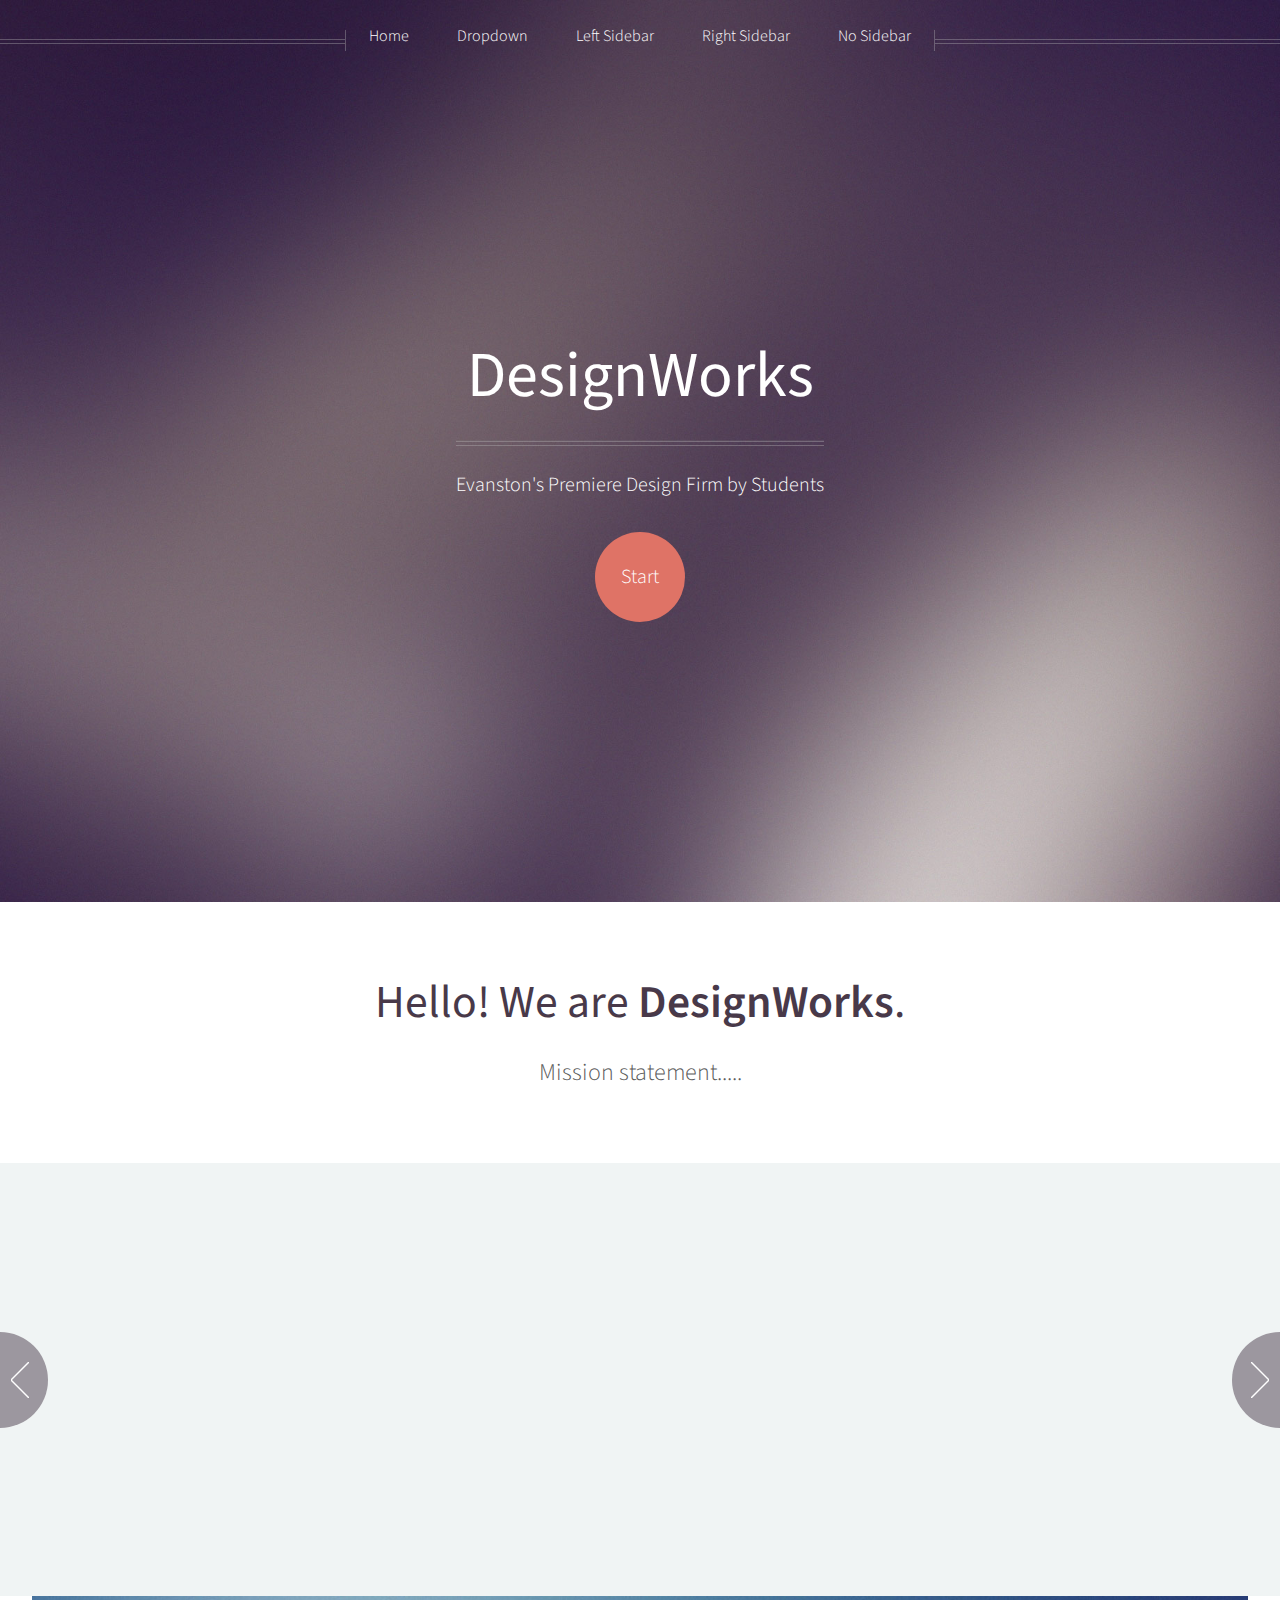
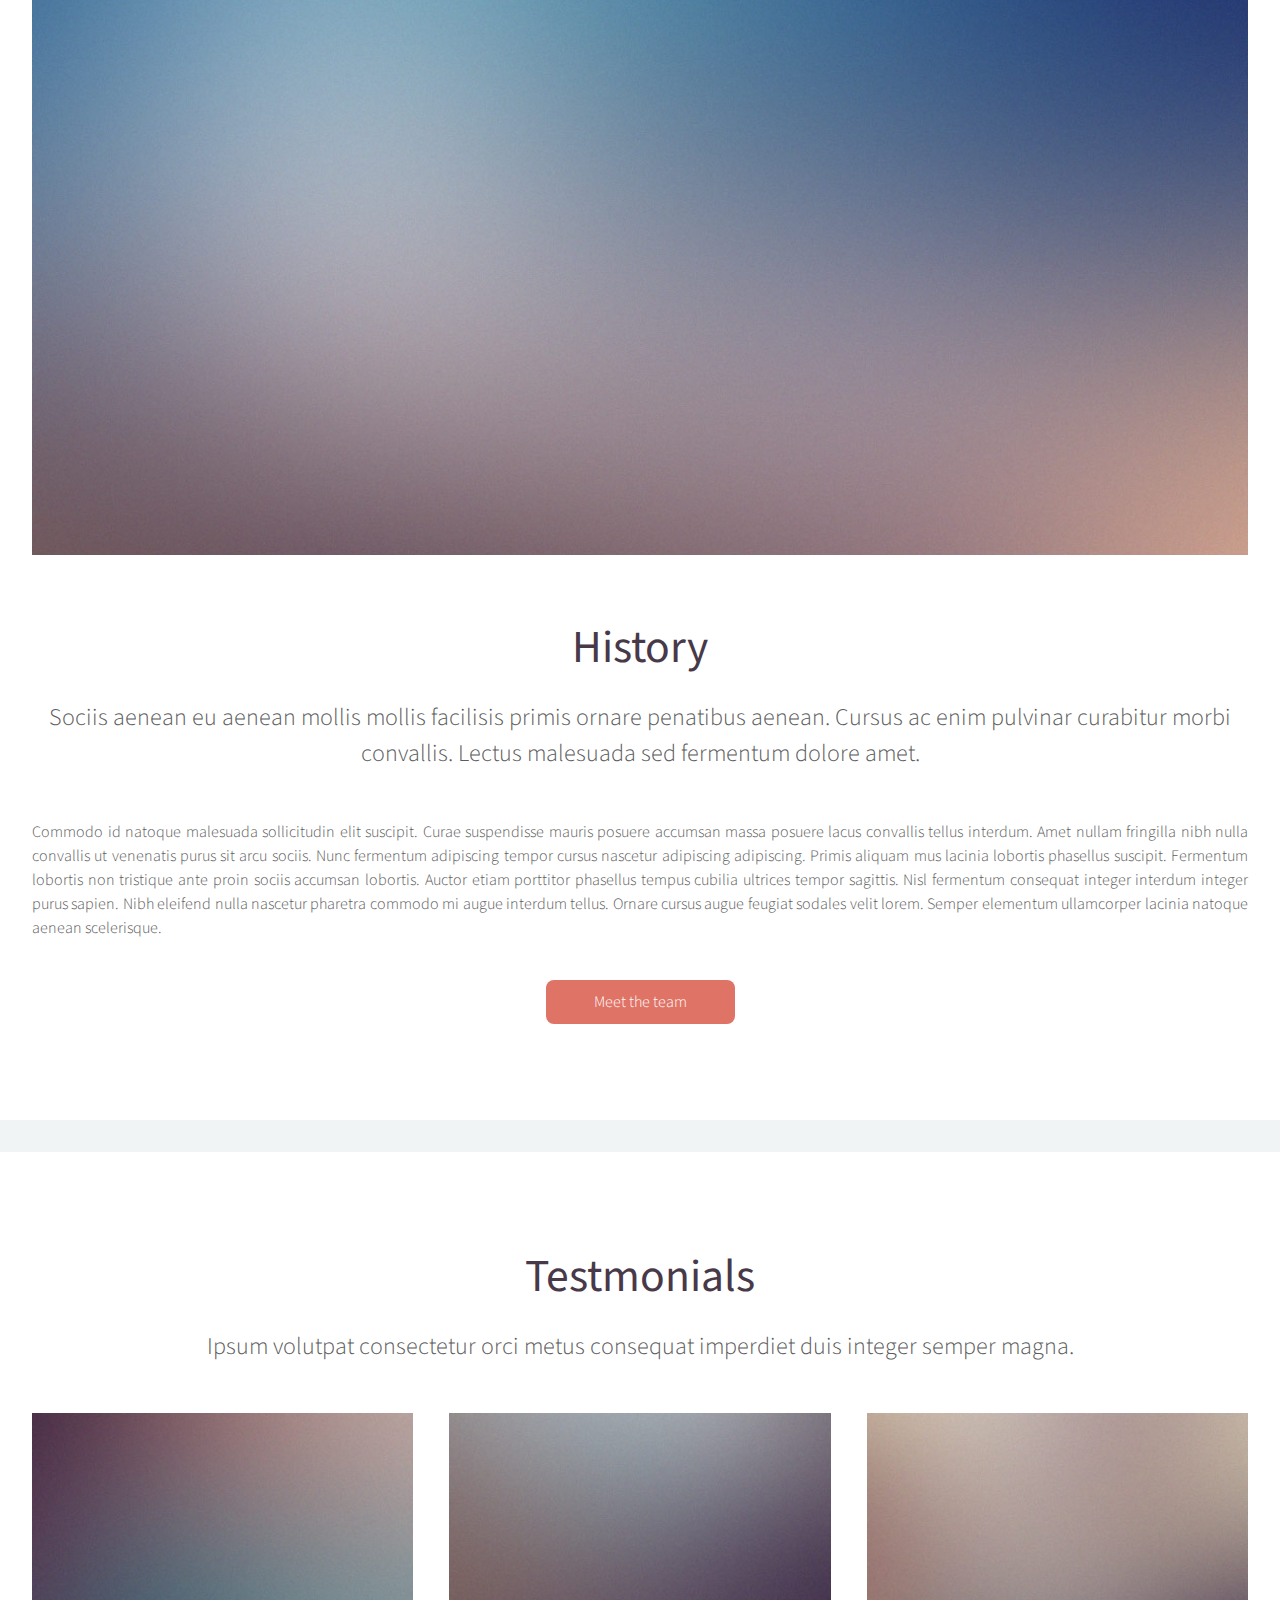
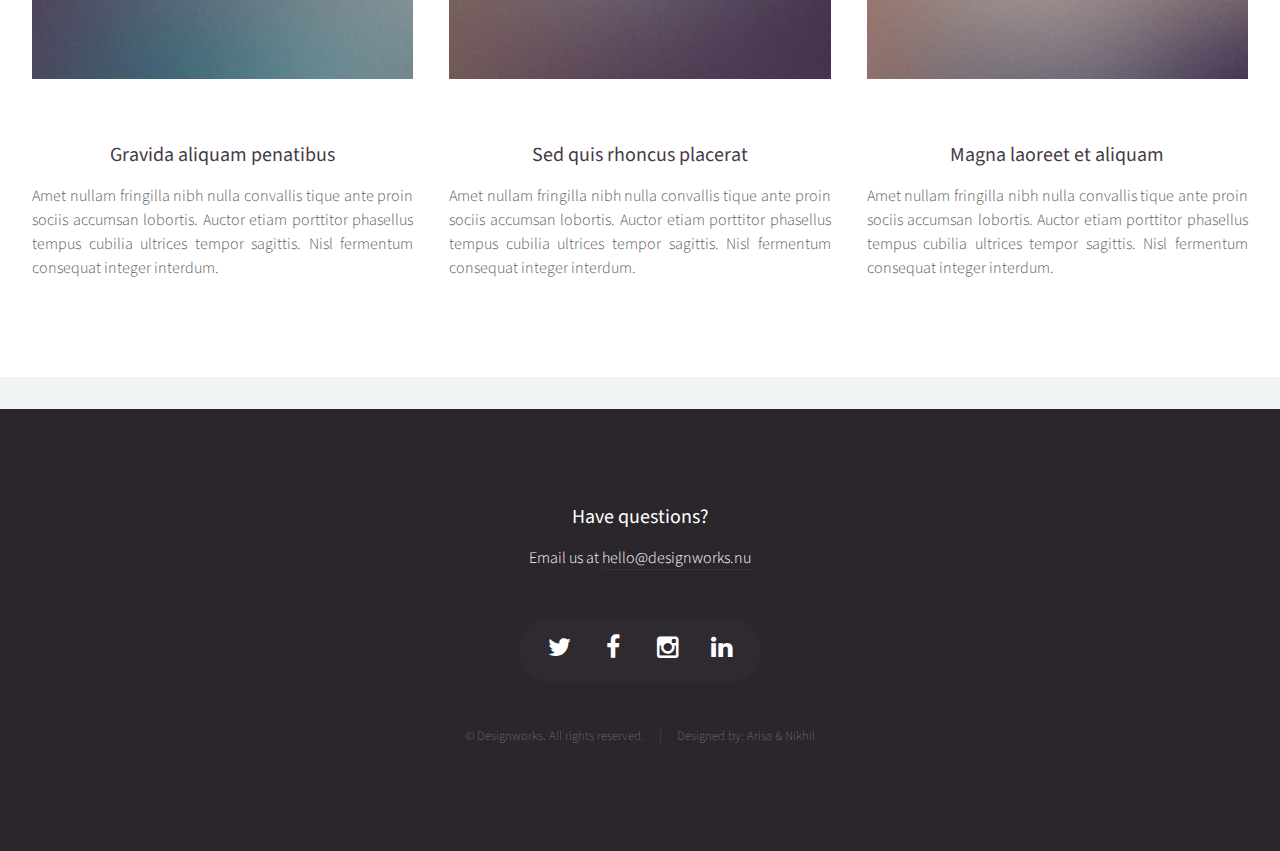
==== commit 56f42101: "decided layout" ====
--- a/index.html
+++ b/index.html
@@ -6,7 +6,7 @@
 -->
 <html>
 	<head>
-		<title>Helios by HTML5 UP</title>
+		<title>DesignWorks</title>
 		<meta http-equiv="content-type" content="text/html; charset=utf-8" />
 		<meta name="description" content="" />
 		<meta name="keywords" content="" />
@@ -34,9 +34,9 @@
 				<!-- Inner -->
 					<div class="inner">
 						<header>
-							<h1><a href="index.html" id="logo">Helios</a></h1>
+							<h1><a href="index.html" id="logo">DesignWorks</a></h1>
 							<hr />
-							<p>Another fine freebie by HTML5 UP</p>
+							<p>Evanston's Premiere Design Firm by Students</p>
 						</header>
 						<footer>
 							<a href="#banner" class="button circled scrolly">Start</a>
@@ -76,10 +76,9 @@
 		<!-- Banner -->
 			<section id="banner">
 				<header>
-					<h2>Hi. You're looking at <strong>Helios</strong>.</h2>
+					<h2>Hello! We are <strong>DesignWorks</strong>.</h2>
 					<p>
-						A (free) responsive site template by <a href="http://html5up.net">HTML5 UP</a>.
-						Built on <strong>skel</strong> and released under the <a href="http://html5up.net/license">CCA</a> license.
+						Mission statement.....
 					</p>
 				</header>
 			</section>
@@ -177,7 +176,7 @@
 				<article id="main" class="container special">
 					<a href="#" class="image featured"><img src="images/pic06.jpg" alt="" /></a>
 					<header>
-						<h2><a href="#">Sed massa imperdiet magnis</a></h2>
+						<h2><a href="#">History</a></h2>
 						<p>
 							Sociis aenean eu aenean mollis mollis facilisis primis ornare penatibus aenean. Cursus ac enim 
 							pulvinar curabitur morbi convallis. Lectus malesuada sed fermentum dolore amet.
@@ -194,7 +193,7 @@
 						natoque aenean scelerisque.
 					</p>
 					<footer>
-						<a href="#" class="button">Continue Reading</a>
+						<a href="#" class="button">Meet the team</a>
 					</footer>
 				</article>
 
@@ -205,7 +204,7 @@
 				
 				<section id="features" class="container special">
 					<header>
-						<h2>Morbi ullamcorper et varius leo lacus</h2>
+						<h2>Testmonials</h2>
 						<p>Ipsum volutpat consectetur orci metus consequat imperdiet duis integer semper magna.</p>
 					</header>
 					<div class="row">
@@ -247,10 +246,10 @@
 		<!-- Footer -->
 			<div id="footer">
 				<div class="container">
-					<div class="row">
+<!-- 					<div class="row"> -->
 						
 						<!-- Tweets -->
-							<section class="4u">
+							<!-- <section class="4u">
 								<header>
 									<h2 class="icon fa-twitter circled"><span class="label">Tweets</span></h2>
 								</header>
@@ -280,10 +279,10 @@
 										</article>
 									</li>
 								</ul>
-							</section>
+							</section> -->
 
 						<!-- Posts -->
-							<section class="4u">
+							<!-- <section class="4u">
 								<header>
 									<h2 class="icon fa-file circled"><span class="label">Posts</span></h2>
 								</header>
@@ -321,10 +320,10 @@
 										</article>
 									</li>
 								</ul>
-							</section>
+							</section> -->
 
 						<!-- Photos -->
-							<section class="4u">
+							<!-- <section class="4u">
 								<header>
 									<h2 class="icon fa-camera circled"><span class="label">Photos</span></h2>
 								</header>
@@ -352,25 +351,23 @@
 										<a href="#" class="image fit"><img src="images/pic15.jpg" alt="" /></a>
 									</div>
 								</div>
-							</section>
-
-					</div>
-					<hr />
+							</section> -->
+
+<!-- 					</div>
+					<hr /> -->
 					<div class="row">
 						<div class="12u">
 							
 							<!-- Contact -->
 								<section class="contact">
 									<header>
-										<h3>Nisl turpis nascetur interdum?</h3>
+										<h3>Have questions?</h3>
 									</header>
-									<p>Urna nisl non quis interdum mus ornare ridiculus egestas ridiculus lobortis vivamus tempor aliquet.</p>
+									<p>Email us at <a href="mailto:hello@designworks.nu">hello@designworks.nu</a></p>
 									<ul class="icons">
 										<li><a href="#" class="icon fa-twitter"><span class="label">Twitter</span></a></li>
 										<li><a href="#" class="icon fa-facebook"><span class="label">Facebook</span></a></li>
 										<li><a href="#" class="icon fa-instagram"><span class="label">Instagram</span></a></li>
-										<li><a href="#" class="icon fa-pinterest"><span class="label">Pinterest</span></a></li>
-										<li><a href="#" class="icon fa-dribbble"><span class="label">Dribbble</span></a></li>
 										<li><a href="#" class="icon fa-linkedin"><span class="label">Linkedin</span></a></li>
 									</ul>
 								</section>
@@ -378,7 +375,7 @@
 							<!-- Copyright -->
 								<div class="copyright">
 									<ul class="menu">
-										<li>&copy; Untitled. All rights reserved.</li><li>Design: <a href="http://html5up.net">HTML5 UP</a></li>
+										<li>&copy; Designworks. All rights reserved.</li><li>Designed by: Arisa & Nikhil</li>
 									</ul>
 								</div>
 							
--- a/css/skel.css
+++ b/css/skel.css
@@ -1,6 +1,7 @@
 /* Resets (http://meyerweb.com/eric/tools/css/reset/ | v2.0 | 20110126 | License: none (public domain)) */
 
 	html,body,div,span,applet,object,iframe,h1,h2,h3,h4,h5,h6,p,blockquote,pre,a,abbr,acronym,address,big,cite,code,del,dfn,em,img,ins,kbd,q,s,samp,small,strike,strong,sub,sup,tt,var,b,u,i,center,dl,dt,dd,ol,ul,li,fieldset,form,label,legend,table,caption,tbody,tfoot,thead,tr,th,td,article,aside,canvas,details,embed,figure,figcaption,footer,header,hgroup,menu,nav,output,ruby,section,summary,time,mark,audio,video{margin:0;padding:0;border:0;font-size:100%;font:inherit;vertical-align:baseline;}article,aside,details,figcaption,figure,footer,header,hgroup,menu,nav,section{display:block;}body{line-height:1;}ol,ul{list-style:none;}blockquote,q{quotes:none;}blockquote:before,blockquote:after,q:before,q:after{content:'';content:none;}table{border-collapse:collapse;border-spacing:0;}body{-webkit-text-size-adjust:none}
+
 
 /* Box Model */
 
--- a/css/style.css
+++ b/css/style.css
@@ -11,6 +11,18 @@
 /*********************************************************************************/
 /* Basic                                                                         */
 /*********************************************************************************/
+
+/*@font-face {
+	font-family: 'BaronNeue';
+	src: url("../fonts/Baron Neue.otf") format("opentype");
+}
+
+#logo{
+	font-family: 'BaronNeue', sans-serif;
+	font-size: .75em;
+	letter-spacing: .2em;
+	padding-left: 3px;
+}*/
 
 	body
 	{
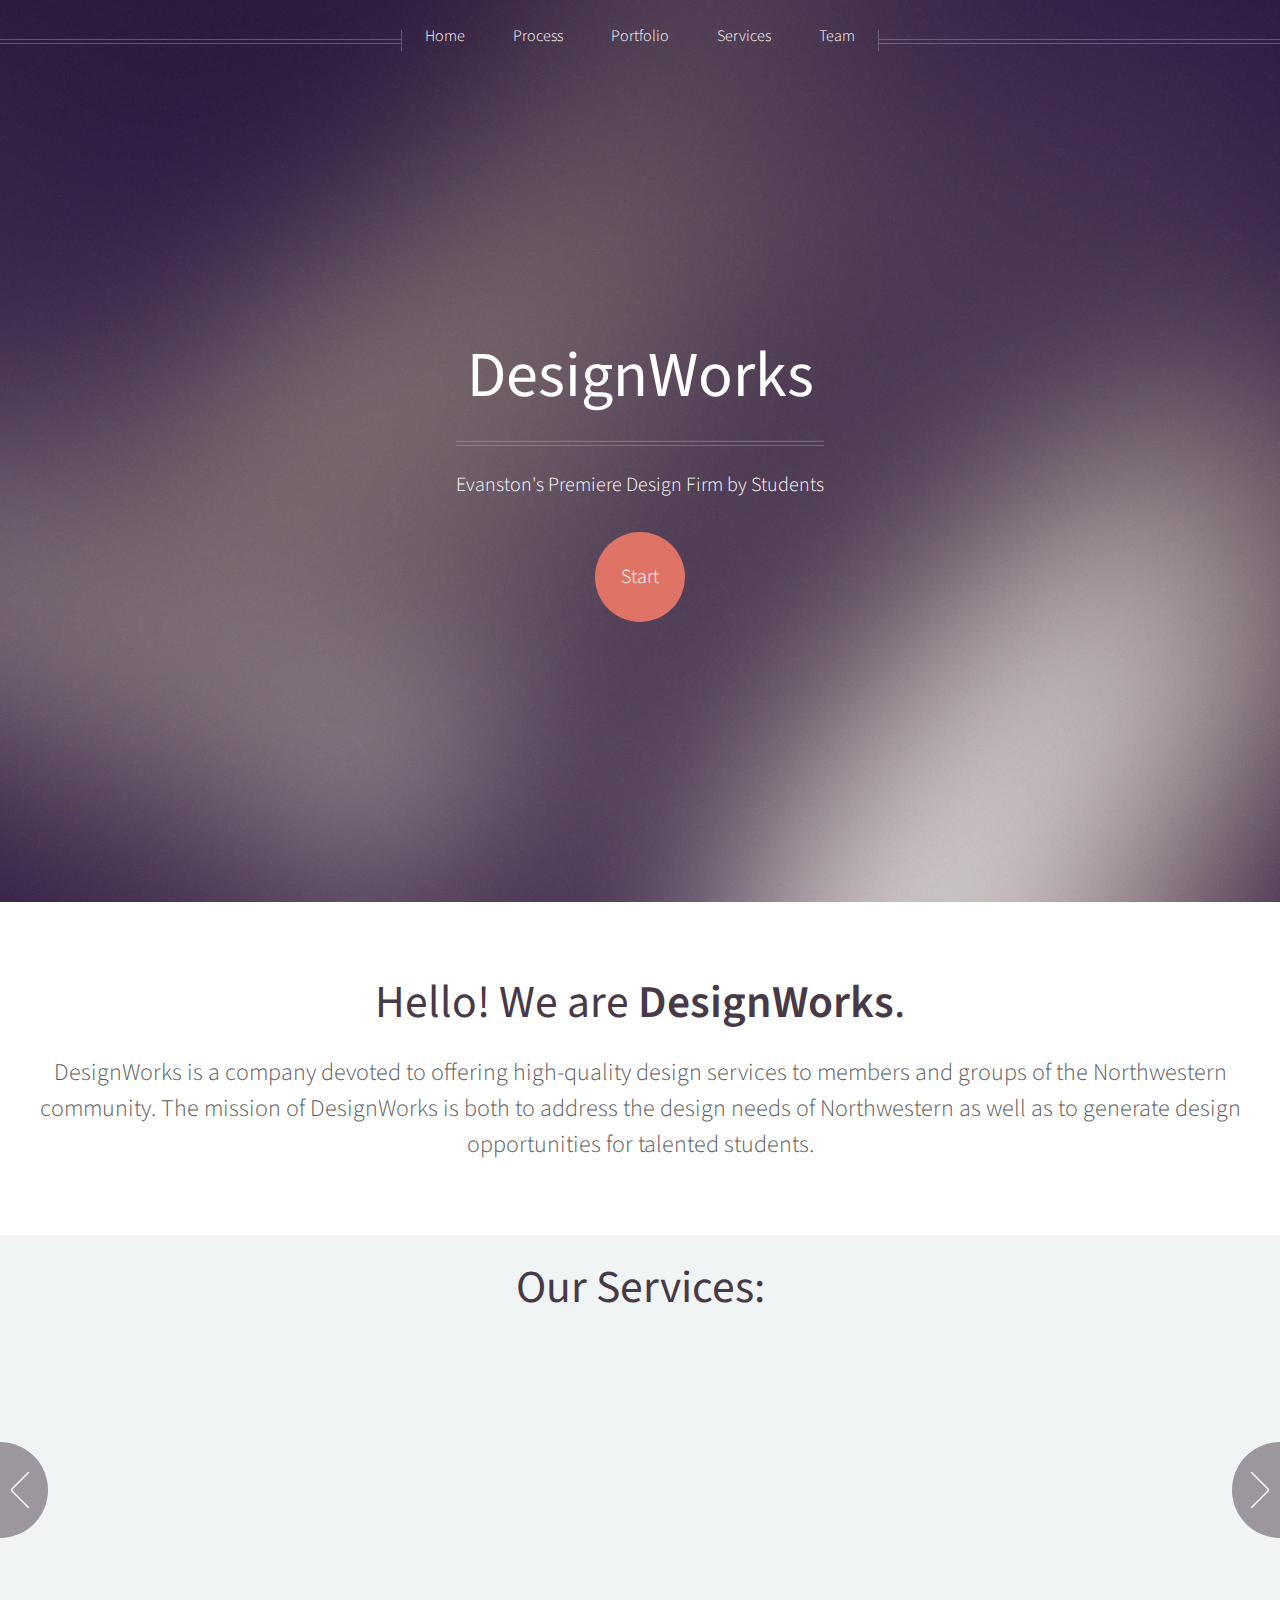
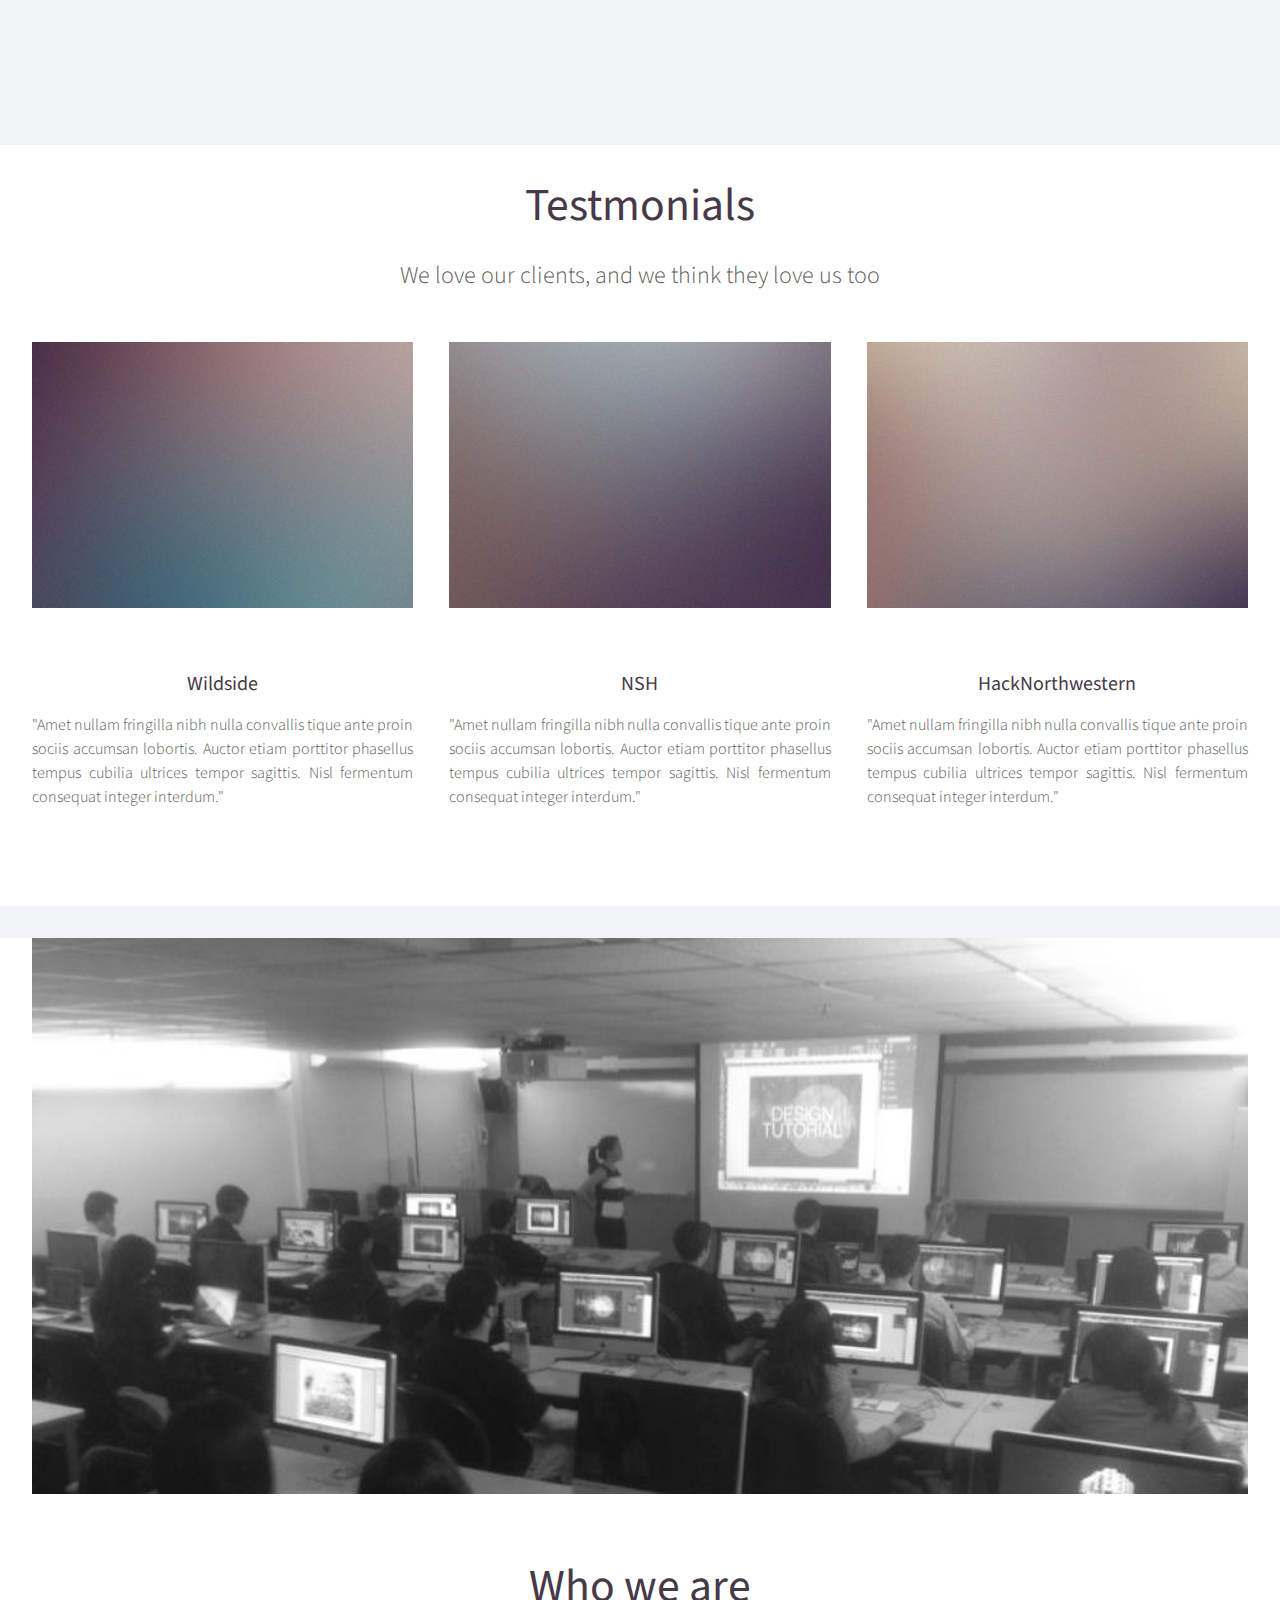
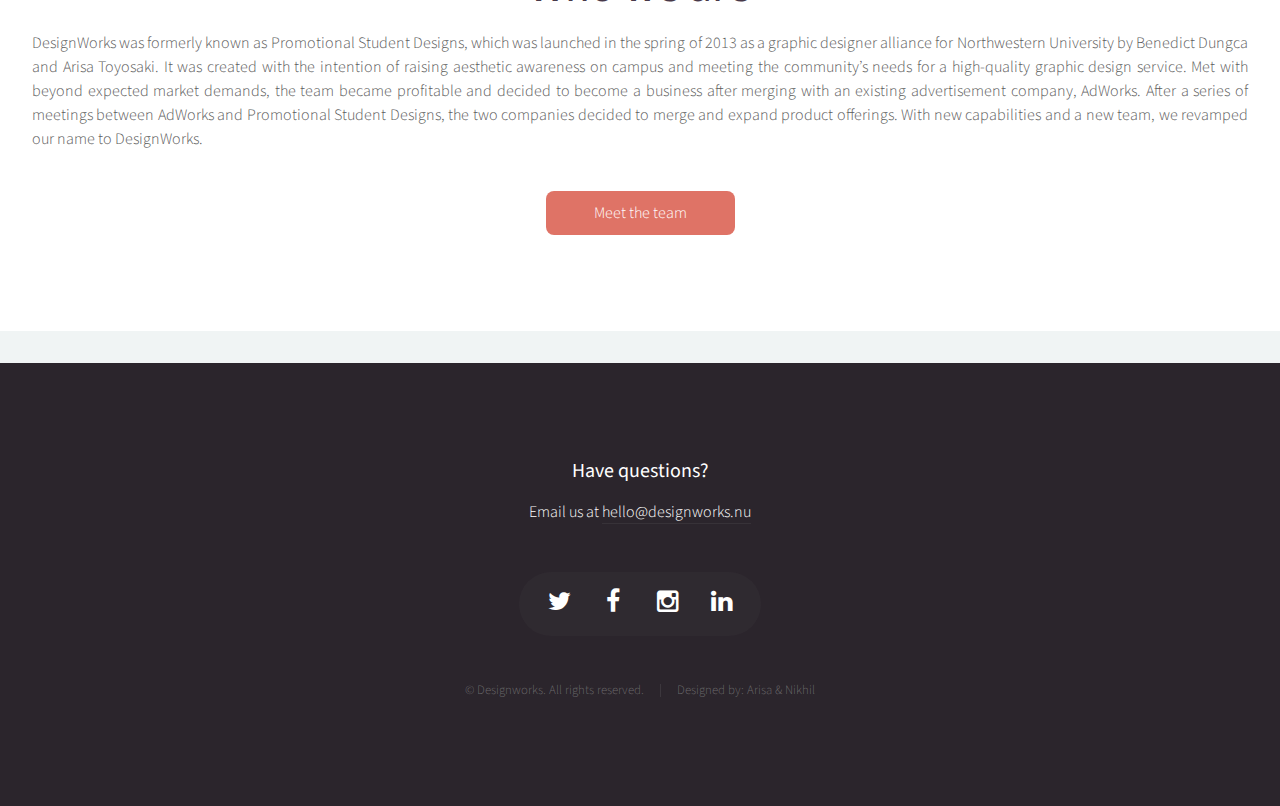
==== commit 13208167: "All done but team" ====
--- a/index.html
+++ b/index.html
@@ -47,27 +47,19 @@
 					<nav id="nav">
 						<ul>
 							<li><a href="index.html">Home</a></li>
+							<li><a href="process.html">Process</a></li>
+							<li><a href="portfolio.html">Portfolio</a></li>
 							<li>
-								<a href="">Dropdown</a>
+								<a href="services.html">Services</a>
 								<ul>
-									<li><a href="#">Lorem ipsum dolor</a></li>
-									<li><a href="#">Magna phasellus</a></li>
-									<li><a href="#">Etiam dolore nisl</a></li>
-									<li>
-										<a href="">And a submenu &hellip;</a>
-										<ul>
-											<li><a href="#">Lorem ipsum dolor</a></li>
-											<li><a href="#">Phasellus consequat</a></li>
-											<li><a href="#">Magna phasellus</a></li>
-											<li><a href="#">Etiam dolore nisl</a></li>
-										</ul>
-									</li>
-									<li><a href="#">Veroeros feugiat</a></li>
+									<li><a href="#">Logos</a></li>
+									<li><a href="#">Flyers</a></li>
+									<li><a href="#">Social Media</a></li>
+									<li><a href="#">Pamphletes</a></li>
+									<li><a href="#">Websites</a></li>
 								</ul>
 							</li>
-							<li><a href="left-sidebar.html">Left Sidebar</a></li>
-							<li><a href="right-sidebar.html">Right Sidebar</a></li>
-							<li><a href="no-sidebar.html">No Sidebar</a></li>
+							<li><a href="team.html">Team</a></li>
 						</ul>
 					</nav>
 
@@ -78,119 +70,115 @@
 				<header>
 					<h2>Hello! We are <strong>DesignWorks</strong>.</h2>
 					<p>
-						Mission statement.....
+						DesignWorks is a company devoted to offering high-quality design services to members and groups of the Northwestern community. The mission of DesignWorks is both to address the design needs of Northwestern as well as to generate design opportunities for talented students.
 					</p>
 				</header>
+
 			</section>
 
 		<!-- Carousel -->
 			<section class="carousel">
+				<header>
+					<h2 class="carousel-header">Our Services:</h2>
+				</header>
 				<div class="reel">
-
-					<article>
-						<a href="#" class="image featured"><img src="images/pic01.jpg" alt="" /></a>
-						<header>
-							<h3><a href="#">Pulvinar sagittis congue</a></h3>
-						</header>
-						<p>Commodo id natoque malesuada sollicitudin elit suscipit magna.</p>							
-					</article>
-				
-					<article>
-						<a href="#" class="image featured"><img src="images/pic02.jpg" alt="" /></a>
-						<header>
-							<h3><a href="#">Fermentum sagittis proin</a></h3>
-						</header>
-						<p>Commodo id natoque malesuada sollicitudin elit suscipit magna.</p>							
-					</article>
-				
-					<article>
-						<a href="#" class="image featured"><img src="images/pic03.jpg" alt="" /></a>
-						<header>
-							<h3><a href="#">Sed quis rhoncus placerat</a></h3>
-						</header>
-						<p>Commodo id natoque malesuada sollicitudin elit suscipit magna.</p>							
-					</article>
-				
-					<article>
-						<a href="#" class="image featured"><img src="images/pic04.jpg" alt="" /></a>
-						<header>
-							<h3><a href="#">Ultrices urna sit lobortis</a></h3>
-						</header>
-						<p>Commodo id natoque malesuada sollicitudin elit suscipit magna.</p>							
-					</article>
-				
-					<article>
-						<a href="#" class="image featured"><img src="images/pic05.jpg" alt="" /></a>
-						<header>
-							<h3><a href="#">Varius magnis sollicitudin</a></h3>
-						</header>
-						<p>Commodo id natoque malesuada sollicitudin elit suscipit magna.</p>							
-					</article>
-
-					<article>
-						<a href="#" class="image featured"><img src="images/pic01.jpg" alt="" /></a>
-						<header>
-							<h3><a href="#">Pulvinar sagittis congue</a></h3>
-						</header>
-						<p>Commodo id natoque malesuada sollicitudin elit suscipit magna.</p>							
-					</article>
-				
-					<article>
-						<a href="#" class="image featured"><img src="images/pic02.jpg" alt="" /></a>
-						<header>
-							<h3><a href="#">Fermentum sagittis proin</a></h3>
-						</header>
-						<p>Commodo id natoque malesuada sollicitudin elit suscipit magna.</p>							
-					</article>
-				
-					<article>
-						<a href="#" class="image featured"><img src="images/pic03.jpg" alt="" /></a>
-						<header>
-							<h3><a href="#">Sed quis rhoncus placerat</a></h3>
-						</header>
-						<p>Commodo id natoque malesuada sollicitudin elit suscipit magna.</p>							
-					</article>
-				
-					<article>
-						<a href="#" class="image featured"><img src="images/pic04.jpg" alt="" /></a>
-						<header>
-							<h3><a href="#">Ultrices urna sit lobortis</a></h3>
-						</header>
-						<p>Commodo id natoque malesuada sollicitudin elit suscipit magna.</p>							
-					</article>
-				
-					<article>
-						<a href="#" class="image featured"><img src="images/pic05.jpg" alt="" /></a>
-						<header>
-							<h3><a href="#">Varius magnis sollicitudin</a></h3>
-						</header>
-						<p>Commodo id natoque malesuada sollicitudin elit suscipit magna.</p>							
+					<article>
+						<a href="#" class="image featured"><img src="images/logos.jpg" alt="" /></a>
+						<header>
+							<h3><a href="#">Logos</a></h3>
+						</header>
+						<p>A logo is the signature of your organization. We'll make it shine.</p>							
+					</article>
+				
+					<article>
+						<a href="#" class="image featured"><img src="images/flyers.png" alt="" /></a>
+						<header>
+							<h3><a href="#">Flyers</a></h3>
+						</header>
+						<p>Have something to announce? Our flyers will bring the masses.</p>							
+					</article>
+				
+					<article>
+						<a href="#" class="image featured"><img src="images/coverphoto.png" alt="" /></a>
+						<header>
+							<h3><a href="#">Social Media Package</a></h3>
+						</header>
+						<p>From facebook to twitter, we have your social media covered.</p>							
+					</article>
+				
+					<article>
+						<a href="#" class="image featured"><img src="images/pamphletes.jpg" alt="" /></a>
+						<header>
+							<h3><a href="#">Pamphletes</a></h3>
+						</header>
+						<p>Need to introduce something? We'll help layout what you want to say.</p>							
+					</article>
+				
+					<article>
+						<a href="#" class="image featured"><img src="images/websites.png" alt="" /></a>
+						<header>
+							<h3><a href="#">Websites</a></h3>
+						</header>
+						<p>A website just the way you want it. Guaranteed.</p>							
 					</article>
 
 				</div>
 			</section>
+
+		<!-- Features -->
+			<div class="wrapper style1">
+				
+				<section id="features" class="container special">
+					<header>
+						<h2>Testmonials</h2>
+						<p>We love our clients, and we think they love us too</p>
+					</header>
+					<div class="row">
+						<article class="4u special">
+							<a href="#" class="image featured"><img src="images/pic07.jpg" alt="" /></a>
+							<header>
+								<h3><a href="#">Wildside</a></h3>
+							</header>
+							<p>
+								"Amet nullam fringilla nibh nulla convallis tique ante proin sociis accumsan lobortis. Auctor etiam
+								porttitor phasellus tempus cubilia ultrices tempor sagittis. Nisl fermentum consequat integer interdum."
+							</p>
+						</article>
+						<article class="4u special">
+							<a href="#" class="image featured"><img src="images/pic08.jpg" alt="" /></a>
+							<header>
+								<h3><a href="#">NSH</a></h3>
+							</header>
+							<p>
+								"Amet nullam fringilla nibh nulla convallis tique ante proin sociis accumsan lobortis. Auctor etiam
+								porttitor phasellus tempus cubilia ultrices tempor sagittis. Nisl fermentum consequat integer interdum."
+							</p>
+						</article>
+						<article class="4u special">
+							<a href="#" class="image featured"><img src="images/pic09.jpg" alt="" /></a>
+							<header>
+								<h3><a href="#">HackNorthwestern</a></h3>
+							</header>
+							<p>
+								"Amet nullam fringilla nibh nulla convallis tique ante proin sociis accumsan lobortis. Auctor etiam
+								porttitor phasellus tempus cubilia ultrices tempor sagittis. Nisl fermentum consequat integer interdum."
+							</p>
+						</article>
+					</div>
+				</section>
+
+			</div>
 			
 		<!-- Main -->
 			<div class="wrapper style2">
 
 				<article id="main" class="container special">
-					<a href="#" class="image featured"><img src="images/pic06.jpg" alt="" /></a>
+					<a href="#" class="image featured"><img src="images/designtutorial.jpg" alt="" /></a>
 					<header>
-						<h2><a href="#">History</a></h2>
-						<p>
-							Sociis aenean eu aenean mollis mollis facilisis primis ornare penatibus aenean. Cursus ac enim 
-							pulvinar curabitur morbi convallis. Lectus malesuada sed fermentum dolore amet.
-						</p>
+						<h2><a href="#">Who we are</a></h2>
 					</header>
 					<p>
-						Commodo id natoque malesuada sollicitudin elit suscipit. Curae suspendisse mauris posuere accumsan massa 
-						posuere lacus convallis tellus interdum. Amet nullam fringilla nibh nulla convallis ut venenatis purus 
-						sit arcu sociis. Nunc fermentum adipiscing tempor cursus nascetur adipiscing adipiscing. Primis aliquam 
-						mus lacinia lobortis phasellus suscipit. Fermentum lobortis non tristique ante proin sociis accumsan 
-						lobortis. Auctor etiam porttitor phasellus tempus cubilia ultrices tempor sagittis. Nisl fermentum 
-						consequat integer interdum integer purus sapien. Nibh eleifend nulla nascetur pharetra commodo mi augue 
-						interdum tellus. Ornare cursus augue feugiat sodales velit lorem. Semper elementum ullamcorper lacinia 
-						natoque aenean scelerisque.
+						DesignWorks was formerly known as Promotional Student Designs, which was launched in the spring of 2013 as a graphic designer alliance for Northwestern University by Benedict Dungca and Arisa Toyosaki. It was created with the intention of raising aesthetic awareness on campus and meeting the community’s needs for a high-quality graphic design service. Met with beyond expected market demands, the team became profitable and decided to become a business after merging with an existing advertisement company, AdWorks. After a series of meetings between AdWorks and Promotional Student Designs, the two companies decided to merge and expand product offerings. With new capabilities and a new team, we revamped our name to DesignWorks.
 					</p>
 					<footer>
 						<a href="#" class="button">Meet the team</a>
@@ -199,165 +187,11 @@
 
 			</div>
 
-		<!-- Features -->
-			<div class="wrapper style1">
-				
-				<section id="features" class="container special">
-					<header>
-						<h2>Testmonials</h2>
-						<p>Ipsum volutpat consectetur orci metus consequat imperdiet duis integer semper magna.</p>
-					</header>
-					<div class="row">
-						<article class="4u special">
-							<a href="#" class="image featured"><img src="images/pic07.jpg" alt="" /></a>
-							<header>
-								<h3><a href="#">Gravida aliquam penatibus</a></h3>
-							</header>
-							<p>
-								Amet nullam fringilla nibh nulla convallis tique ante proin sociis accumsan lobortis. Auctor etiam
-								porttitor phasellus tempus cubilia ultrices tempor sagittis. Nisl fermentum consequat integer interdum.
-							</p>
-						</article>
-						<article class="4u special">
-							<a href="#" class="image featured"><img src="images/pic08.jpg" alt="" /></a>
-							<header>
-								<h3><a href="#">Sed quis rhoncus placerat</a></h3>
-							</header>
-							<p>
-								Amet nullam fringilla nibh nulla convallis tique ante proin sociis accumsan lobortis. Auctor etiam
-								porttitor phasellus tempus cubilia ultrices tempor sagittis. Nisl fermentum consequat integer interdum.
-							</p>
-						</article>
-						<article class="4u special">
-							<a href="#" class="image featured"><img src="images/pic09.jpg" alt="" /></a>
-							<header>
-								<h3><a href="#">Magna laoreet et aliquam</a></h3>
-							</header>
-							<p>
-								Amet nullam fringilla nibh nulla convallis tique ante proin sociis accumsan lobortis. Auctor etiam
-								porttitor phasellus tempus cubilia ultrices tempor sagittis. Nisl fermentum consequat integer interdum.
-							</p>
-						</article>
-					</div>
-				</section>
-
-			</div>
-
 		<!-- Footer -->
 			<div id="footer">
 				<div class="container">
-<!-- 					<div class="row"> -->
-						
-						<!-- Tweets -->
-							<!-- <section class="4u">
-								<header>
-									<h2 class="icon fa-twitter circled"><span class="label">Tweets</span></h2>
-								</header>
-								<ul class="divided">
-									<li>
-										<article class="tweet">
-											Amet nullam fringilla nibh nulla convallis tique ante sociis accumsan.
-											<span class="timestamp">5 minutes ago</span>
-										</article>
-									</li>
-									<li>
-										<article class="tweet">
-											Hendrerit rutrum quisque.
-											<span class="timestamp">30 minutes ago</span>
-										</article>
-									</li>
-									<li>
-										<article class="tweet">
-											Curabitur donec nulla massa laoreet nibh. Lorem praesent montes.
-											<span class="timestamp">3 hours ago</span>
-										</article>
-									</li>
-									<li>
-										<article class="tweet">
-											Lacus natoque cras rhoncus curae dignissim ultricies. Convallis orci aliquet.
-											<span class="timestamp">5 hours ago</span>
-										</article>
-									</li>
-								</ul>
-							</section> -->
-
-						<!-- Posts -->
-							<!-- <section class="4u">
-								<header>
-									<h2 class="icon fa-file circled"><span class="label">Posts</span></h2>
-								</header>
-								<ul class="divided">
-									<li>
-										<article class="post stub">
-											<header>
-												<h3><a href="#">Nisl fermentum integer</a></h3>
-											</header>
-											<span class="timestamp">3 hours ago</span>
-										</article>
-									</li>
-									<li>
-										<article class="post stub">
-											<header>
-												<h3><a href="#">Phasellus portitor lorem</a></h3>
-											</header>
-											<span class="timestamp">6 hours ago</span>
-										</article>
-									</li>
-									<li>
-										<article class="post stub">
-											<header>
-												<h3><a href="#">Magna tempus consequat</a></h3>
-											</header>
-											<span class="timestamp">Yesterday</span>
-										</article>
-									</li>
-									<li>
-										<article class="post stub">
-											<header>
-												<h3><a href="#">Feugiat lorem ipsum</a></h3>
-											</header>
-											<span class="timestamp">2 days ago</span>
-										</article>
-									</li>
-								</ul>
-							</section> -->
-
-						<!-- Photos -->
-							<!-- <section class="4u">
-								<header>
-									<h2 class="icon fa-camera circled"><span class="label">Photos</span></h2>
-								</header>
-								<div class="row 25% no-collapse">
-									<div class="6u">
-										<a href="#" class="image fit"><img src="images/pic10.jpg" alt="" /></a>
-									</div>
-									<div class="6u">
-										<a href="#" class="image fit"><img src="images/pic11.jpg" alt="" /></a>
-									</div>
-								</div>
-								<div class="row 25% no-collapse">
-									<div class="6u">
-										<a href="#" class="image fit"><img src="images/pic12.jpg" alt="" /></a>
-									</div>
-									<div class="6u">
-										<a href="#" class="image fit"><img src="images/pic13.jpg" alt="" /></a>
-									</div>
-								</div>
-								<div class="row 25% no-collapse">
-									<div class="6u">
-										<a href="#" class="image fit"><img src="images/pic14.jpg" alt="" /></a>
-									</div>
-									<div class="6u">
-										<a href="#" class="image fit"><img src="images/pic15.jpg" alt="" /></a>
-									</div>
-								</div>
-							</section> -->
-
-<!-- 					</div>
-					<hr /> -->
 					<div class="row">
 						<div class="12u">
-							
 							<!-- Contact -->
 								<section class="contact">
 									<header>
--- a/css/style.css
+++ b/css/style.css
@@ -23,6 +23,26 @@
 	letter-spacing: .2em;
 	padding-left: 3px;
 }*/
+
+.carousel-header{
+	text-align: center;
+}
+
+.portfolio .image.featured{
+	margin-bottom: 0;
+}
+
+.process .row article.special > header{
+	text-align: left;
+}
+.process .image.featured{
+	margin-bottom: 0;
+}
+
+#sidebar{
+	position: fixed;
+	padding-right: 30px;
+}
 
 	body
 	{
@@ -687,6 +707,7 @@
 	
 		.wrapper.style1
 		{
+			padding-top: 2em;
 		}
 
 		.wrapper.style2
